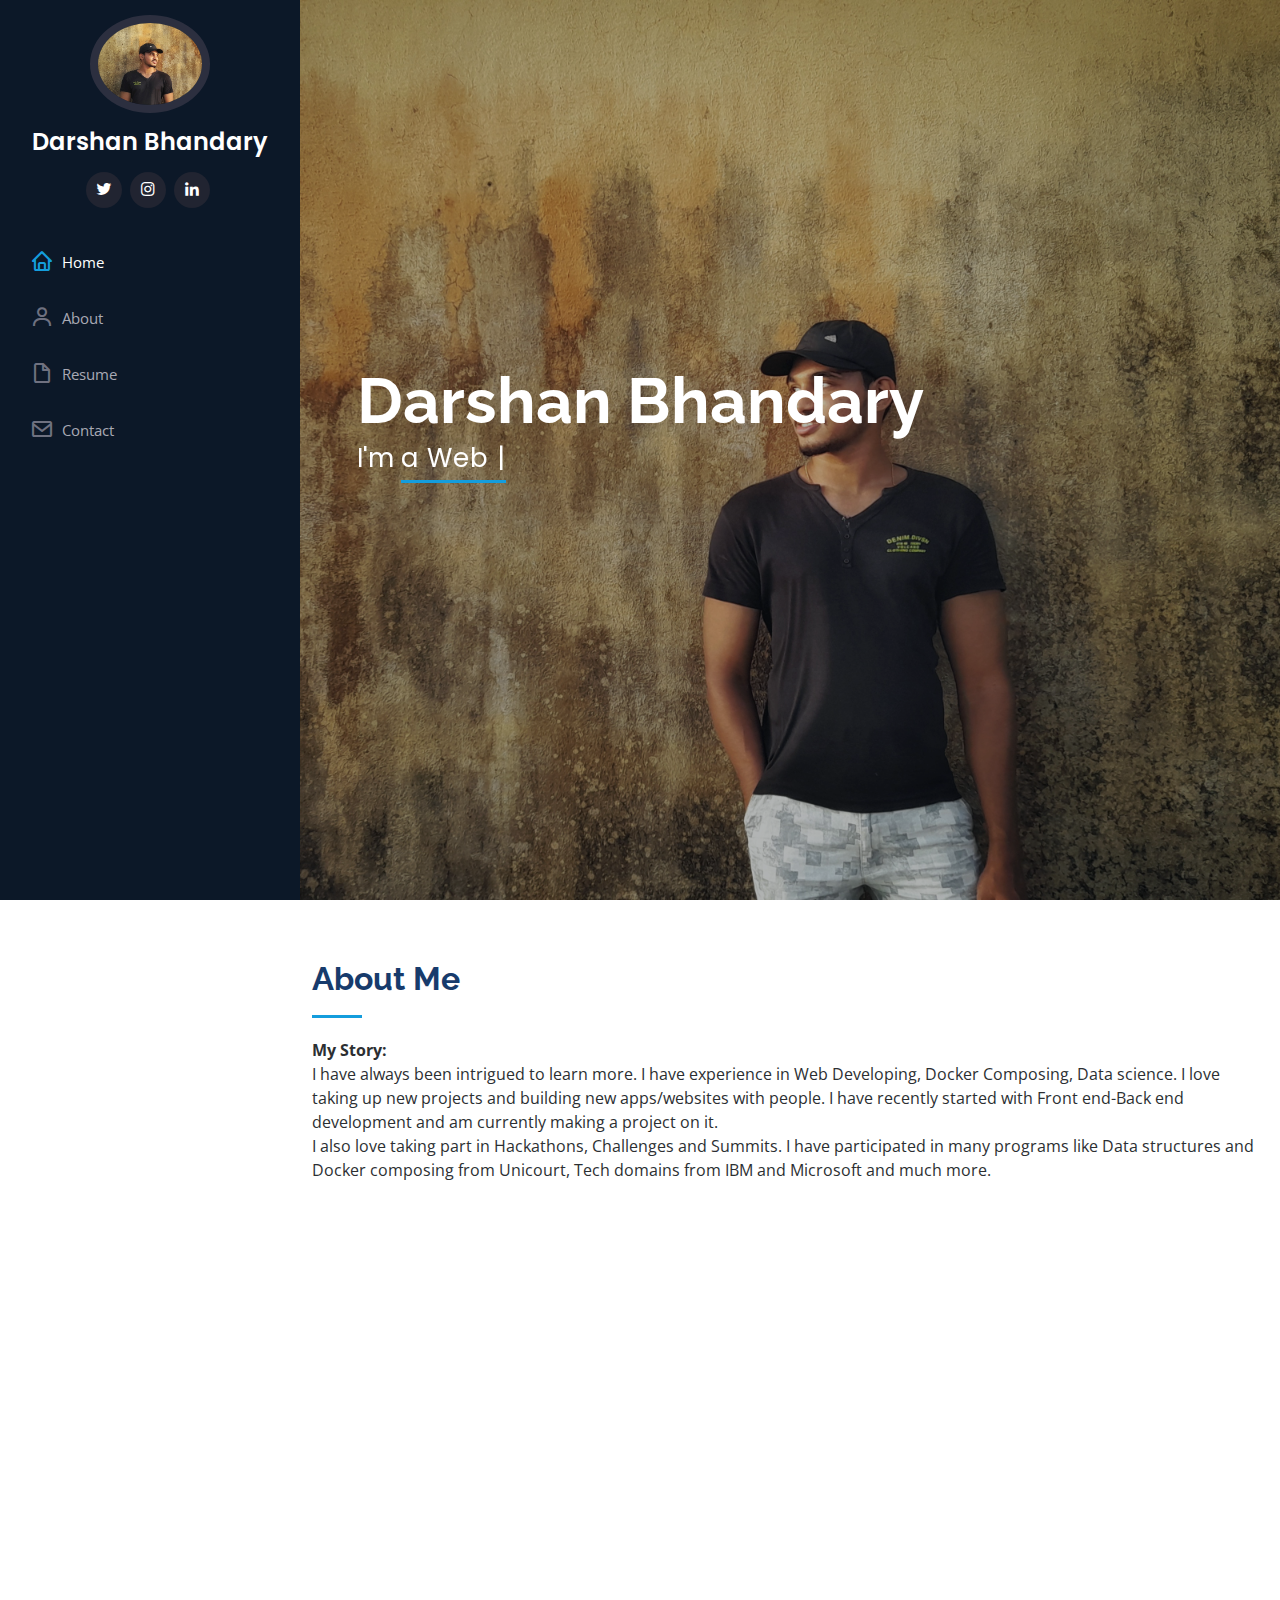
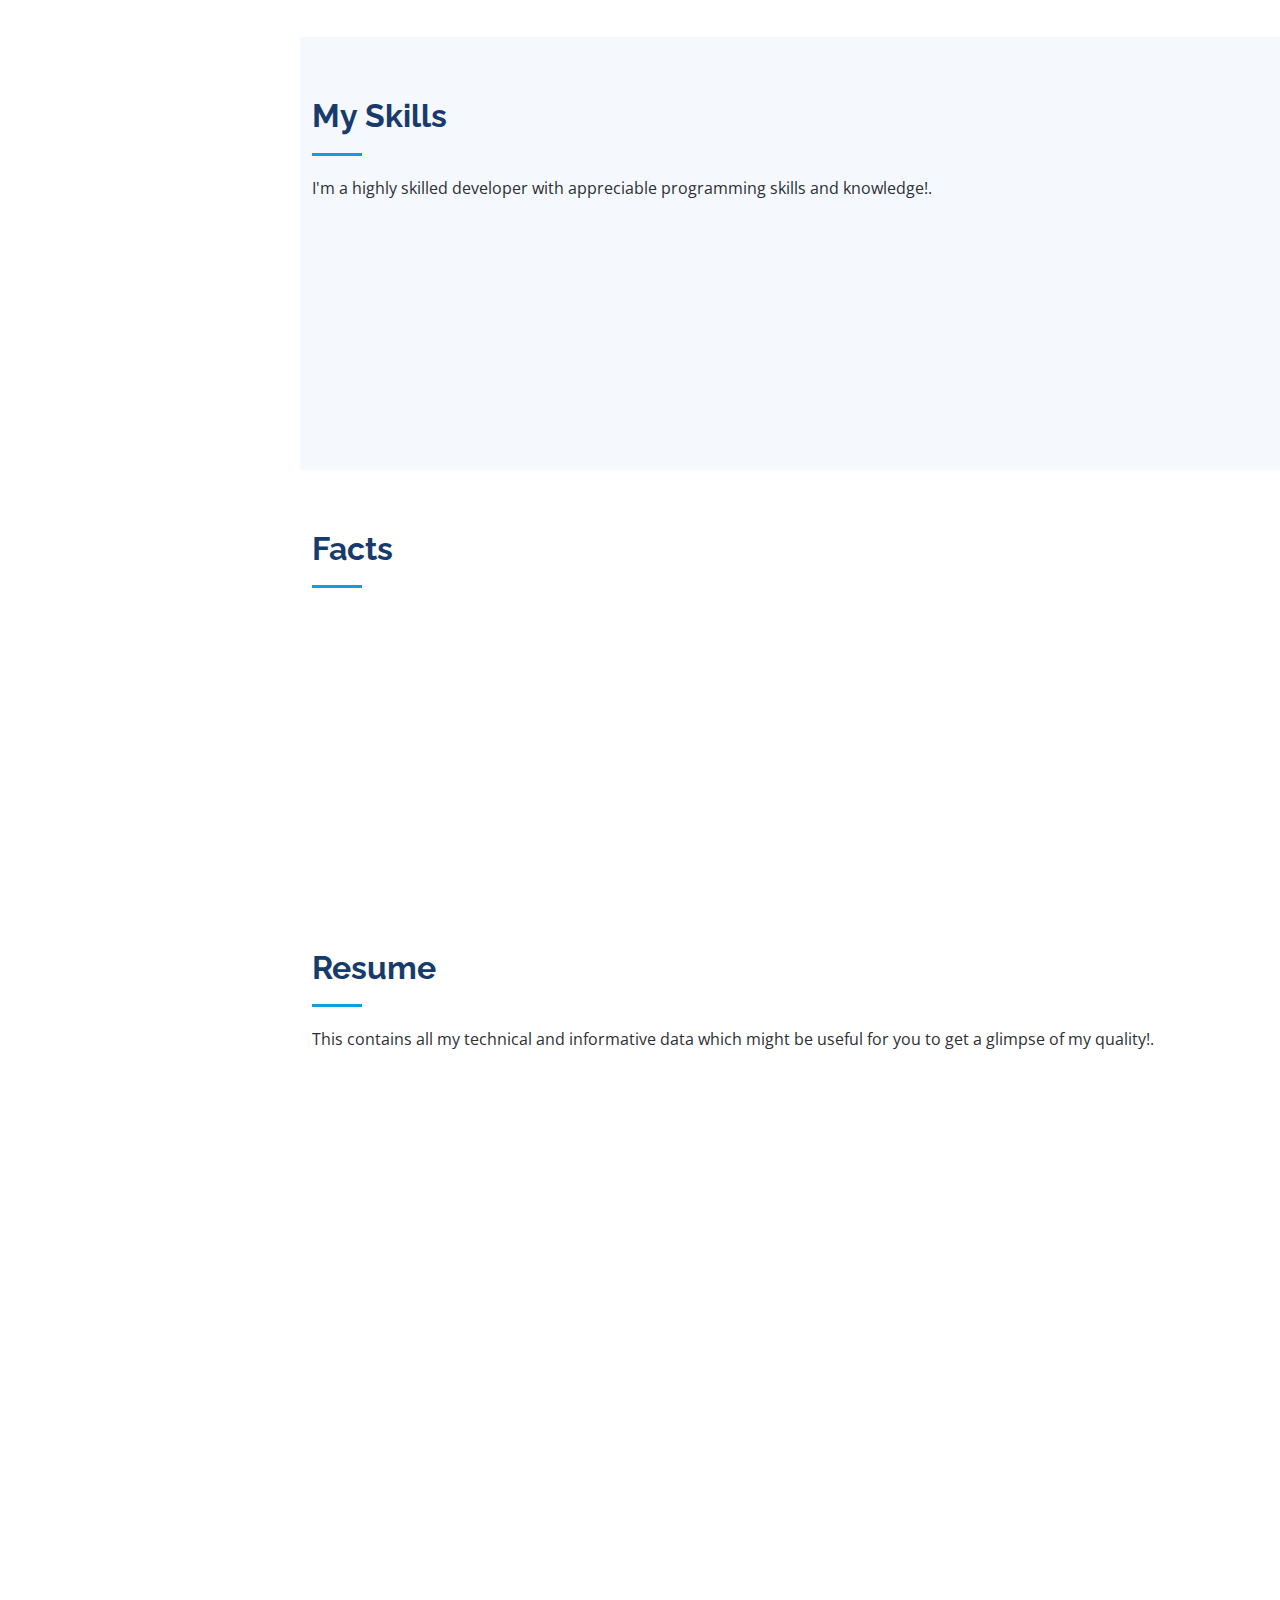
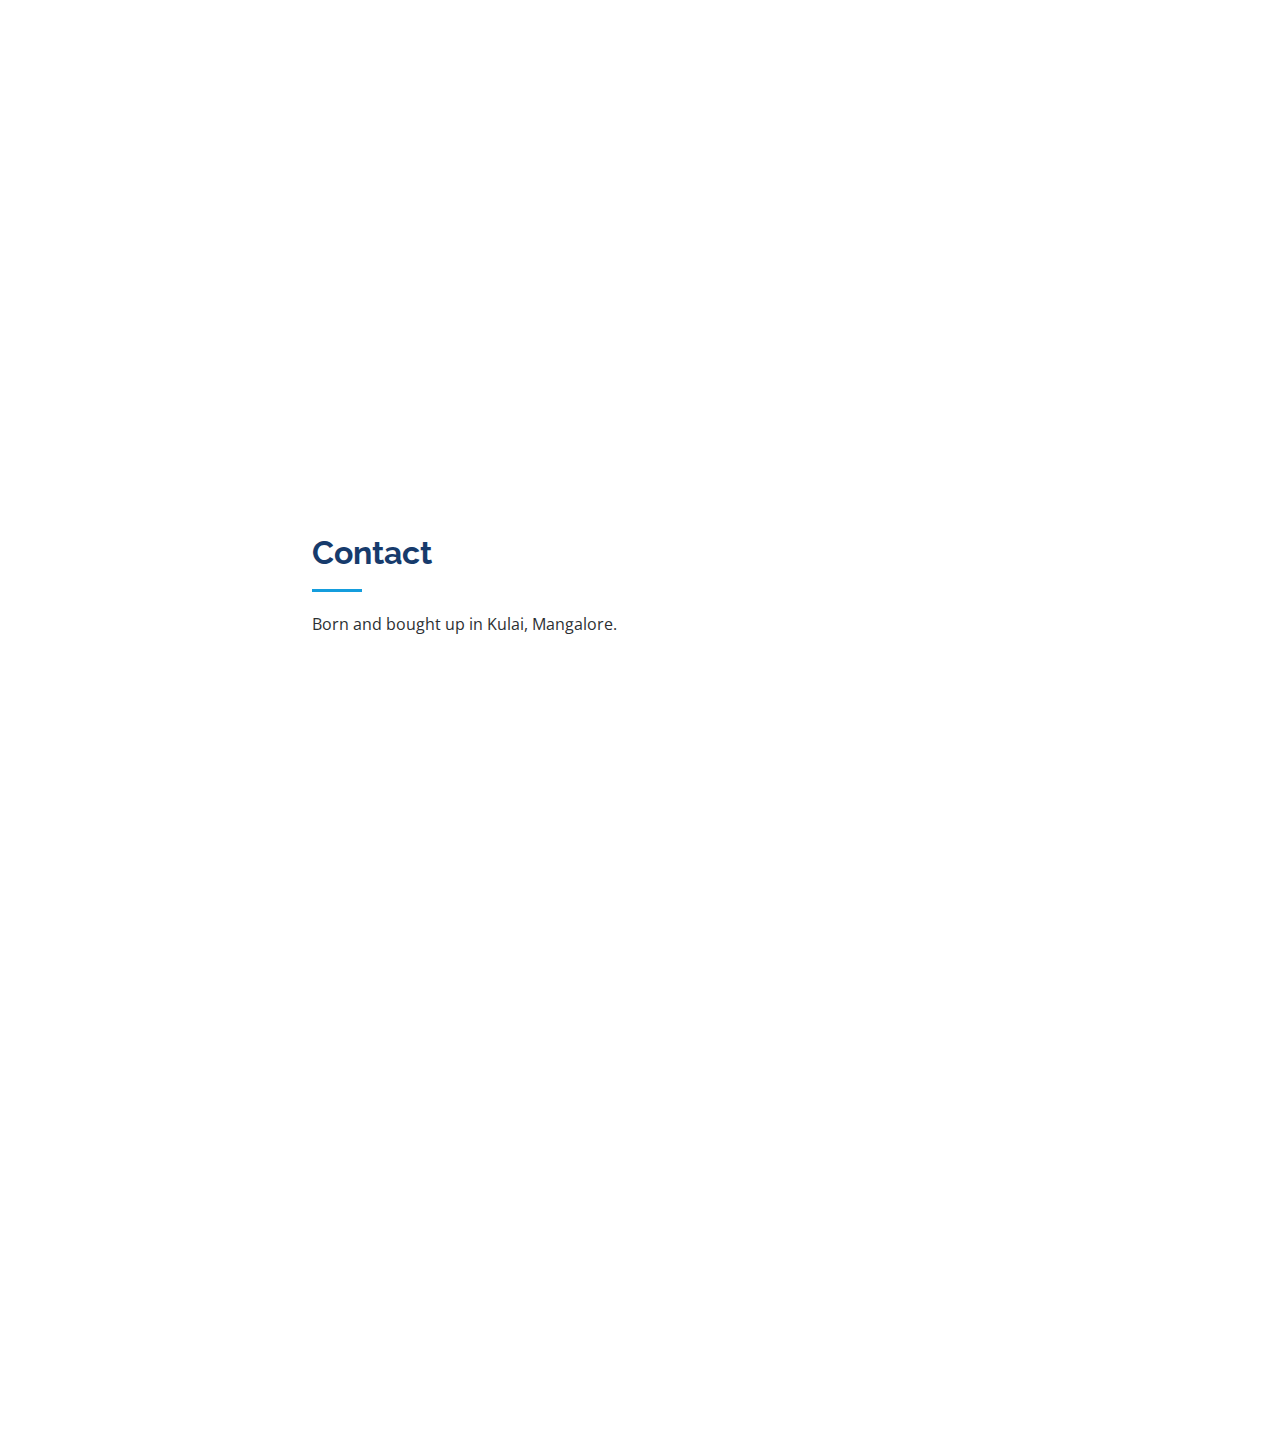
==== index.html @ c9834154 "updated" ====
<!DOCTYPE html>
<html lang="en">

<head>
  <meta charset="utf-8">
  <meta content="width=device-width, initial-scale=1.0" name="viewport">

  <title>Darshan Bhandary </title>
  <meta content="" name="description">
  <meta content="" name="keywords">

  <!-- Favicons -->
  <link href="assets/img/favicon.ico" rel="icon">
  <link href="assets/img/apple-touch-icon.png" rel="apple-touch-icon">

  <!-- Google Fonts -->
  <link href="https://fonts.googleapis.com/css?family=Open+Sans:300,300i,400,400i,600,600i,700,700i|Raleway:300,300i,400,400i,500,500i,600,600i,700,700i|Poppins:300,300i,400,400i,500,500i,600,600i,700,700i" rel="stylesheet">

  <!-- Vendor CSS Files -->
  <link href="assets/vendor/aos/aos.css" rel="stylesheet">
  <link href="assets/vendor/bootstrap/css/bootstrap.min.css" rel="stylesheet">
  <link href="assets/vendor/bootstrap-icons/bootstrap-icons.css" rel="stylesheet">
  <link href="assets/vendor/boxicons/css/boxicons.min.css" rel="stylesheet">
  <link href="assets/vendor/glightbox/css/glightbox.min.css" rel="stylesheet">
  <link href="assets/vendor/swiper/swiper-bundle.min.css" rel="stylesheet">

  <!-- Template Main CSS File -->
  <link href="assets/css/style.css" rel="stylesheet">

</head>

<body>

  <!-- ======= Mobile nav toggle button ======= -->
  <i class="bi bi-list mobile-nav-toggle d-xl-none"></i>

  <!-- ======= Header ======= -->
  <header id="header">
    <div class="d-flex flex-column">

      <div class="profile">
        <img src="assets/img/profile_for_web_crp.jpg" alt="" class="img-fluid rounded-circle">
        <h1 class="text-light"><a href="index.html">Darshan Bhandary</a></h1>
        <div class="social-links mt-3 text-center">
          <a href="https://twitter.com/Darshan_Bhandry" class="twitter"><i class="bx bxl-twitter"></i></a>
          <!--<a href="#" class="facebook"><i class="bx bxl-facebook"></i></a>-->
          <a href="https://www.instagram.com/mr_dare_striker/" class="instagram"><i class="bx bxl-instagram"></i></a>
          <a href="https://www.linkedin.com/in/darshan-bhandary-b8691a249/" class="linkedin"><i class="bx bxl-linkedin"></i></a>
        </div>
      </div>

      <nav id="navbar" class="nav-menu navbar">
        <ul>
          <li><a href="#hero" class="nav-link scrollto active"><i class="bx bx-home"></i> <span>Home</span></a></li>
          <li><a href="#about" class="nav-link scrollto"><i class="bx bx-user"></i> <span>About</span></a></li>
          <li><a href="#resume" class="nav-link scrollto"><i class="bx bx-file-blank"></i> <span>Resume</span></a></li>
          <li><a href="#contact" class="nav-link scrollto"><i class="bx bx-envelope"></i> <span>Contact</span></a></li>
        </ul>
      </nav><!-- .nav-menu -->
    </div>
  </header><!-- End Header -->

  <!-- ======= Hero Section ======= -->
  <section id="hero" class="d-flex flex-column justify-content-center align-items-center">
    <div class="hero-container" data-aos="fade-in">
      <h1>Darshan Bhandary</h1>
      <p>I'm <span class="typed" data-typed-items=" a Web Developer, a Programmer, a Free Lancer, a Aesthetic Enthusiast"></span></p>
    </div>
  </section><!-- End Hero -->

  <main id="main">

    <!-- ======= About Section ======= -->
    <section id="about" class="about">
      <div class="container">

        <div class="section-title">
          <h2>About Me</h2>
          <p><b>My Story:</b></p>
          <p>I have always been intrigued to learn more. I have experience in Web Developing, Docker Composing, Data science. I love taking up new projects and building new apps/websites with people. I have recently started with Front end-Back end development and am currently making a project on it.</p>
          <p>I also love taking part in Hackathons, Challenges and Summits. I have participated in many programs like Data structures and Docker composing from Unicourt, Tech domains from IBM and Microsoft and much more.</p>
        </div>

        <div class="row">
          <div class="col-lg-4" data-aos="fade-right">
            <img src="assets/img/profile name editted.jpg" class="img-fluid" alt="">
          </div>
          <div class="col-lg-8 pt-4 pt-lg-0 content" data-aos="fade-left">
            <h3>Intrest &amp; Passion.</h3>
            <p class="fst-italic">
              Am a undergraduate passionate in programming and avid to learn new things. I'm intrested in building and developing new webpages/sites!.  
            </p>
            <div class="row">
              <div class="col-lg-6">
                <ul>
                  <li><i class="bi bi-chevron-right"></i> <strong>Birthday:</strong> <span>23 June 2003</span></li>
                  <li><i class="bi bi-chevron-right"></i> <strong>Website:</strong> <span><a href="https://darshan45672.github.io/Darshan-Bhandary" >Darshan Bhandary</a></span></li>
                  <li><i class="bi bi-chevron-right"></i> <strong>Phone:</strong> <span>+91 90190 03490</span></li>
                  <li><i class="bi bi-chevron-right"></i> <strong>City:</strong> <span>Mangaluru, Karnataka, India</span></li>
                </ul>
              </div>
              <div class="col-lg-6">
                <ul>
                  <li><i class="bi bi-chevron-right"></i> <strong>Age:</strong> <span>19</span></li>
                  <li><i class="bi bi-chevron-right"></i> <strong>Degree:</strong> <span>B.E</span></li>
                  <li><i class="bi bi-chevron-right"></i> <strong>Email id:</strong> <span>drshnbhandary@gmail.com</span></li>
                  <li><i class="bi bi-chevron-right"></i> <strong>Freelance:</strong> <span>Available</span></li>
                </ul>
              </div>
            </div>
          </div>
        </div>

      </div>
    </section><!-- End About Section -->

    <!-- ======= Skills Section ======= -->
    <section id="skills" class="skills section-bg">
      <div class="container">

        <div class="section-title">
          <h2>My Skills</h2>
          <p>I'm a highly skilled developer with appreciable programming skills and knowledge!.</p>
        </div>

        <div class="row skills-content">

          <div class="col-lg-6" data-aos="fade-up">

            <div class="progress">
              <span class="skill">C <i class="val">70%</i></span>
              <div class="progress-bar-wrap">
                <div class="progress-bar" role="progressbar" aria-valuenow="70" aria-valuemin="0" aria-valuemax="100"></div>
              </div>
            </div>

            <div class="progress">
              <span class="skill">HTML <i class="val">80%</i></span>
              <div class="progress-bar-wrap">
                <div class="progress-bar" role="progressbar" aria-valuenow="80" aria-valuemin="0" aria-valuemax="100"></div>
              </div>
            </div>

            <div class="progress">
              <span class="skill">CSS <i class="val">70%</i></span>
              <div class="progress-bar-wrap">
                <div class="progress-bar" role="progressbar" aria-valuenow="70" aria-valuemin="0" aria-valuemax="100"></div>
              </div>
            </div>

          </div>

          <div class="col-lg-6" data-aos="fade-up" data-aos-delay="100">

            <div class="progress">
              <span class="skill">Python <i class="val">30%</i></span>
              <div class="progress-bar-wrap">
                <div class="progress-bar" role="progressbar" aria-valuenow="30" aria-valuemin="0" aria-valuemax="100"></div>
              </div>
            </div>

            <div class="progress">
              <span class="skill">Java <i class="val">40%</i></span>
              <div class="progress-bar-wrap">
                <div class="progress-bar" role="progressbar" aria-valuenow="40" aria-valuemin="0" aria-valuemax="100"></div>
              </div>
            </div>

            <div class="progress">
              <span class="skill">Quality of code <i class="val">75%</i></span>
              <div class="progress-bar-wrap">
                <div class="progress-bar" role="progressbar" aria-valuenow="75" aria-valuemin="0" aria-valuemax="100"></div>
              </div>
            </div>

          </div>

        </div>

      </div>
    </section><!-- End Skills Section -->

    <!-- ======= Facts Section ======= -->
    <section id="facts" class="facts">
      <div class="container">

        <div class="section-title">
          <h2>Facts</h2>
          <!--<p>Magnam dolores commodi suscipit. Necessitatibus eius consequatur ex aliquid fuga eum quidem. Sit sint consectetur velit. Quisquam quos quisquam cupiditate. Et nemo qui impedit suscipit alias ea. Quia fugiat sit in iste officiis commodi quidem hic quas.</p>-->
        </div>

        <div class="row no-gutters">

          <!--<div class="col-lg-3 col-md-6 d-md-flex align-items-md-stretch" data-aos="fade-up">
            <div class="count-box">
              <i class="bi bi-emoji-smile"></i>
              <span data-purecounter-start="0" data-purecounter-end="232" data-purecounter-duration="1" class="purecounter"></span>
              <p><strong>Happy Clients</strong> consequuntur quae</p>
            </div>
          </div>-->

          <div class="col-lg-3 col-md-6 d-md-flex align-items-md-stretch" data-aos="fade-up" data-aos-delay="100">
            <div class="count-box">
              <i class="bi bi-journal-richtext"></i>
              <span data-purecounter-start="0" data-purecounter-end="6" data-purecounter-duration="1" class="purecounter"></span>
              <p><strong>Projects</strong> Checkout my projects in my <a href="https://github.com/darshan45672?tab=repositories">GitHub</a></p>
            </div>
          </div>

          <!--<div class="col-lg-3 col-md-6 d-md-flex align-items-md-stretch" data-aos="fade-up" data-aos-delay="200">
            <div class="count-box">
              <i class="bi bi-headset"></i>
              <span data-purecounter-start="0" data-purecounter-end="1453" data-purecounter-duration="1" class="purecounter"></span>
              <p><strong>Hours Of Support</strong> aut commodi quaerat</p>
            </div>
          </div>-->

          <div class="col-lg-3 col-md-6 d-md-flex align-items-md-stretch" data-aos="fade-up" data-aos-delay="300">
            <div class="count-box">
              <i class="bi bi-people"></i>
              <span data-purecounter-start="0" data-purecounter-end="3" data-purecounter-duration="1" class="purecounter"></span>
              <p><strong>Services</strong> </p>
            </div>
          </div>

        </div>

      </div>
    </section><!-- End Facts Section -->

    <!-- ======= Resume Section ======= -->
    <section id="resume" class="resume">
      <div class="container">

        <div class="section-title">
          <h2>Resume</h2>
          <p>This contains all my technical and informative data which might be useful for you to get a glimpse of my quality!.</p>
        </div>

        <div class="row">
          <div class="col-lg-6" data-aos="fade-up">
            <h3 class="resume-title">Summary</h3>
            <div class="resume-item pb-0">
              <h4>Darshan Bhandary</h4>
              <p><em>I'm a undergraduate passionate who is Innovative and deadline-driven Developer and a Programmer with a year of experience designing and developing user-centered digital and application marketing material from initial concept to final, polished deliverable.</em></p>
              <ul>
                <li>Aj Institute of Engineering and Technology</li>
                <li>Kottara Chowki, Mangalore, Karnataka, India</li>
                <li>ajenggcollege@gmail.com</li>
              </ul>
            </div>

            <h3 class="resume-title">Education</h3>
            <div class="resume-item">
              <h4>Bachelor of Computer Science &amp; Engineering</h4>
              <h5>2021 - present</h5>
              <p><em>Aj Institute of Engineering and Technology, Mangalore, India</em></p>
              <p>Persuing my B.E degree in CSE from AJIET, Mangalore</p>
            </div>
            <div class="resume-item">
              <h4>Schooling and Pre-University Degree</h4>
              <h5>2008- 2019(March) &amp; 2019(May) - 2021</h5>
              <p><em>Holy Family School, Surathkal and Govinda dasa Pre-University college, Surathkal, Mangalore</em></p>
              <p>Completed my schooling with Distinction</p>
            </div>
          </div>
          <div class="col-lg-6" data-aos="fade-up" data-aos-delay="100">
            <h3 class="resume-title">Professional Experience</h3>
            <div class="resume-item">
              <h4>Core member of Google Developer Student Club (GDSC)</h4>
              <h5>2022 - Present</h5>
              <p><em>A.J Institute of Engineering and Technology, Mangalore-575019, India.</em></p>
              <ul>
                <li>Lead various projects and events.</li>
                <li>Participated in various technical events and Hackathons. </li>
              </ul>
            </div>
            <div class="resume-item">
              <h4>Core member of IoT Club</h4>
              <h5>2022 - Present</h5>
              <p><em>A.J Institute of Engineering and Technology, Mangalore-575019, India.</em></p>
              <ul>
                <li>Lead various technical workshops and events.</li>
                <li>Participated in various technical events and Hackathons. </li>
              </ul>
            </div>
            <div class="resume-item">
              <h4>Junior Front-End Web Developer</h4>
              <h5>2022 - Present</h5>
              <p><em>Hosabettu, Mangalore-575019, Karnataka, India</em></p>
              <ul>
                <li>Developed my personel website.</li>
                <li>Developed webpage for  Student technical community of A.J Institute of Engineering and Technology. </li>
                <li>Lead for designing and developing Event page section for DevNation</li>
                <li>Oversee the efficient use of production project budgets with reasonable pricing.</li>
              </ul>
            </div>
            
        </div>

      </div>
    </section><!-- End Resume Section -->

    <!-- ======= Contact Section ======= -->
    <section id="contact" class="contact">
      <div class="container">

        <div class="section-title">
          <h2>Contact</h2>
          <p>Born and bought up in Kulai, Mangalore.</p>
        </div>

        <div class="row" data-aos="fade-in">

          <div class="col-lg-5 d-flex align-items-stretch">
            <div class="info">
              <div class="address">
                <i class="bi bi-geo-alt"></i>
                <h4>Location:</h4>
                <p>"Sudev", 2nd Lane, Mithottu colony, Hosabettu (Kulai post), Mangalore-575019,Karnatka, India</p>
              </div>

              <div class="email">
                <i class="bi bi-envelope"></i>
                <h4>Email:</h4>
                <p>drshnbhandary@gmail.com</p>
              </div>

              <div class="phone">
                <i class="bi bi-phone"></i>
                <h4>Call:</h4>
                <p>+91 90190 03490</p>
              </div>
                    <iframe src="https://www.google.com/maps/embed?pb=!1m18!1m12!1m3!1d2179.058283119389!2d74.8048663041589!3d12.972310732482004!2m3!1f0!2f0!3f0!3m2!1i1024!2i768!4f13.1!3m3!1m2!1s0x3ba351bfb03b7e67%3A0x878518e0bf8dd40e!2s1-174-14%2C%202nd%20Cross%20St%2C%20Mittothu%20Colony%2C%20Mithutto%20Colony%2C%20Hosabettu%2C%20Mangaluru%2C%20Karnataka%20575014!5e0!3m2!1sen!2sin!4v1664101015551!5m2!1sen!2sin" frameborder="0" style="border:0; width: 100%; height: 290px;" allowfullscreen></iframe>
            </div>

          </div>

          <div class="col-lg-7 mt-5 mt-lg-0 d-flex align-items-stretch">
            <form action="https://formspree.io/f/xbjbbgrn" method="post" role="form" class="php-email-form">
              <div class="row">
                <div class="form-group col-md-6">
                  <label for="name">Your Name</label>
                  <input type="text" name="name" class="form-control" id="name" required>
                </div>
                <div class="form-group col-md-6">
                  <label for="name">Your Email</label>
                  <input type="email" class="form-control" name="email" id="email" required>
                </div>
              </div>
              <div class="form-group">
                <label for="name">Subject</label>
                <input type="text" class="form-control" name="subject" id="subject" required>
              </div>
              <div class="form-group">
                <label for="name">Message</label>
                <textarea class="form-control" name="message" rows="10" required></textarea>
              </div>
              <div class="my-3">
                <div class="loading">Loading</div>
                <div class="error-message"></div>
                <div class="sent-message">Your message has been sent. Thank you!</div>
              </div>
              <div class="text-center"><button type="submit">Send Message</button></div>
            </form>
          </div>

        </div>

      </div>
    </section><!-- End Contact Section -->

  </main><!-- End #main -->

  <a href="#" class="back-to-top d-flex align-items-center justify-content-center"><i class="bi bi-arrow-up-short"></i></a>

  <!-- Vendor JS Files -->
  <script src="assets/vendor/purecounter/purecounter_vanilla.js"></script>
  <script src="assets/vendor/aos/aos.js"></script>
  <script src="assets/vendor/bootstrap/js/bootstrap.bundle.min.js"></script>
  <script src="assets/vendor/glightbox/js/glightbox.min.js"></script>
  <script src="assets/vendor/isotope-layout/isotope.pkgd.min.js"></script>
  <script src="assets/vendor/swiper/swiper-bundle.min.js"></script>
  <script src="assets/vendor/typed.js/typed.min.js"></script>
  <script src="assets/vendor/waypoints/noframework.waypoints.js"></script>
  <script src="assets/vendor/php-email-form/validate.js"></script>

  <!-- Template Main JS File -->
  <script src="assets/js/main.js"></script>

</body>

</html>
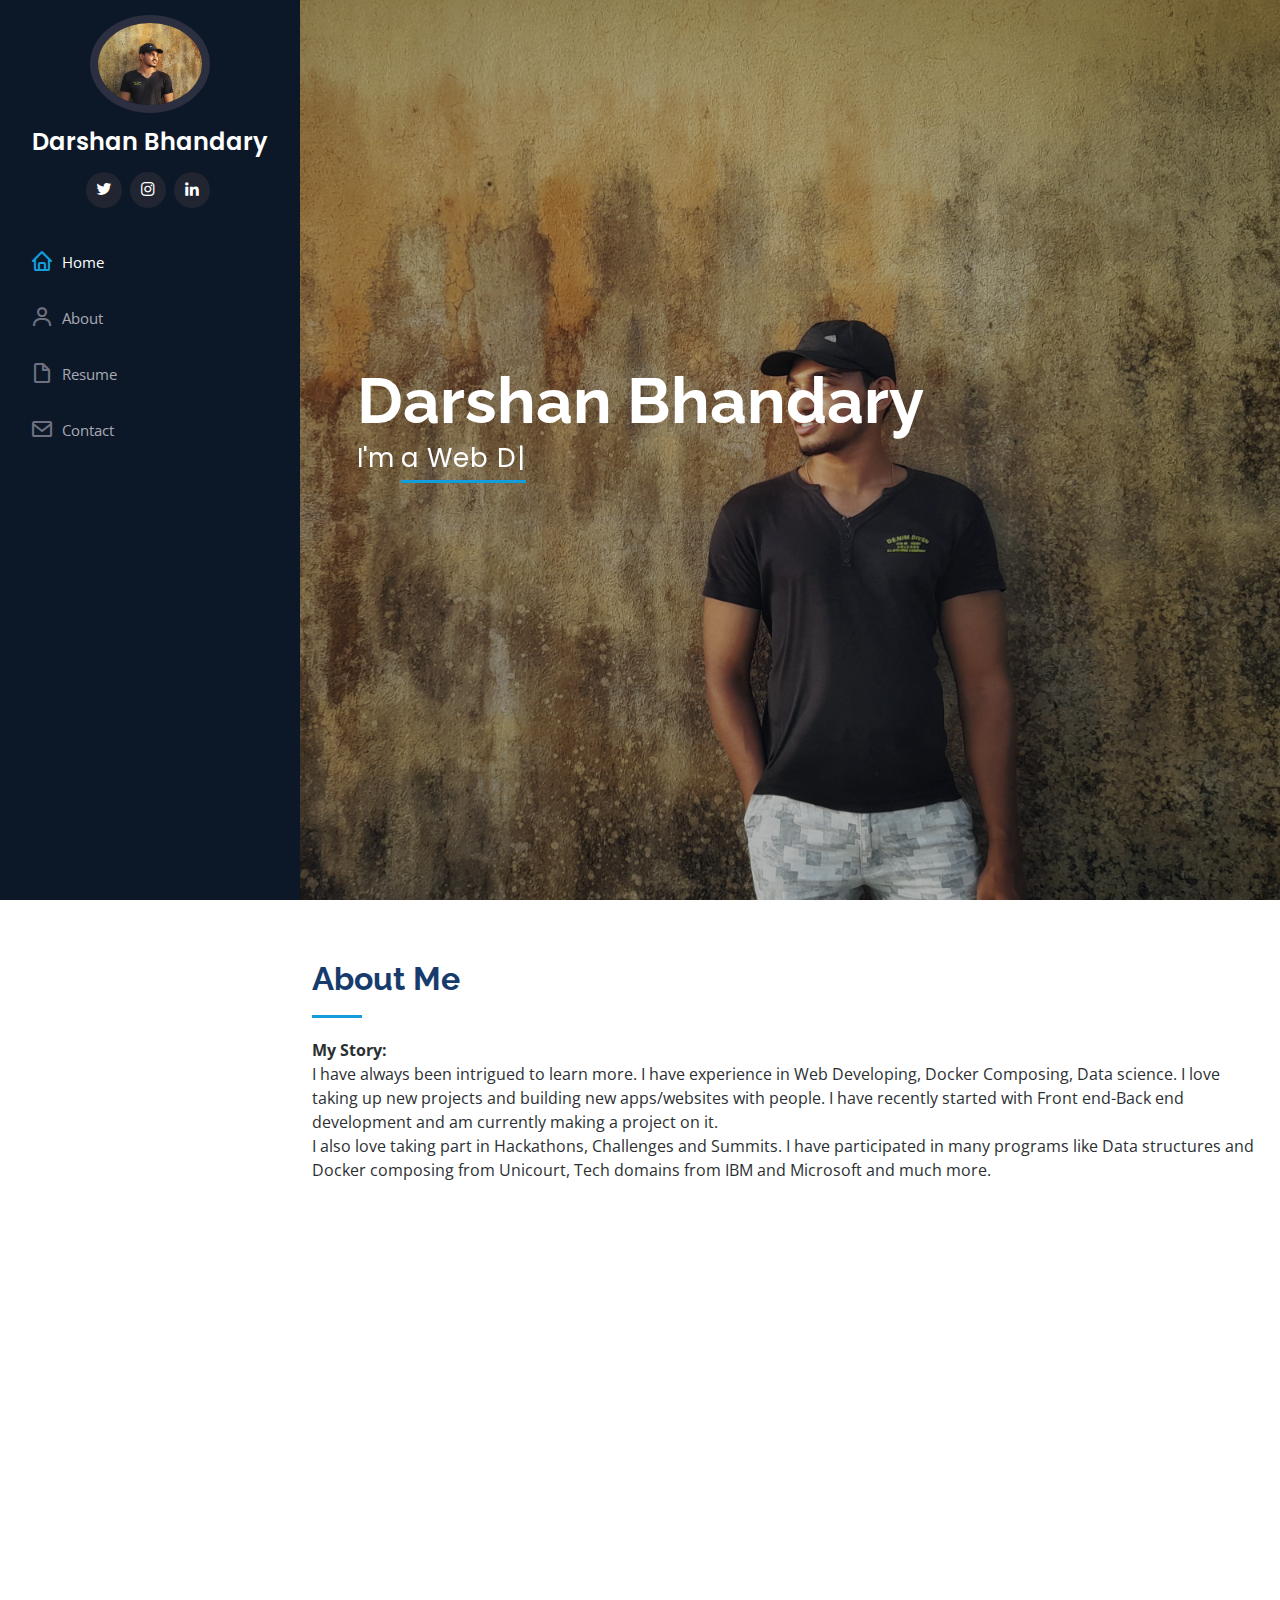
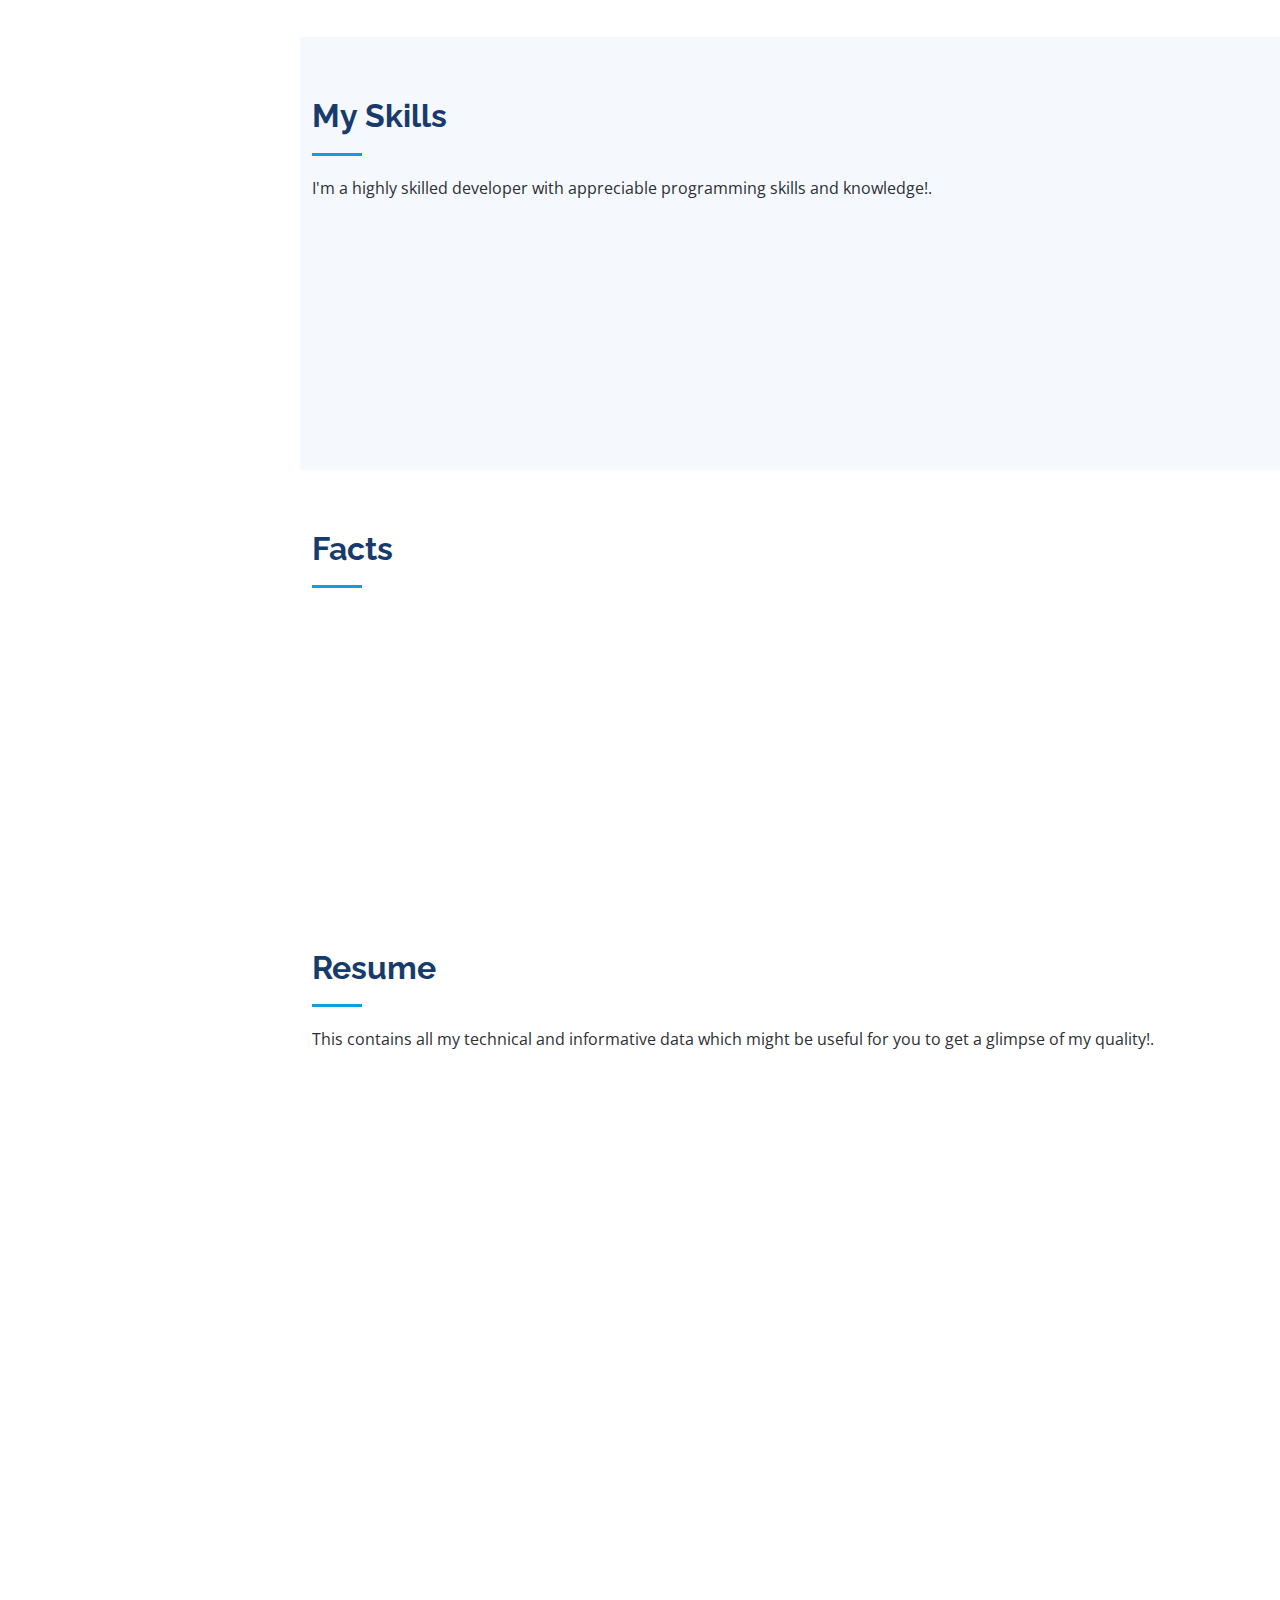
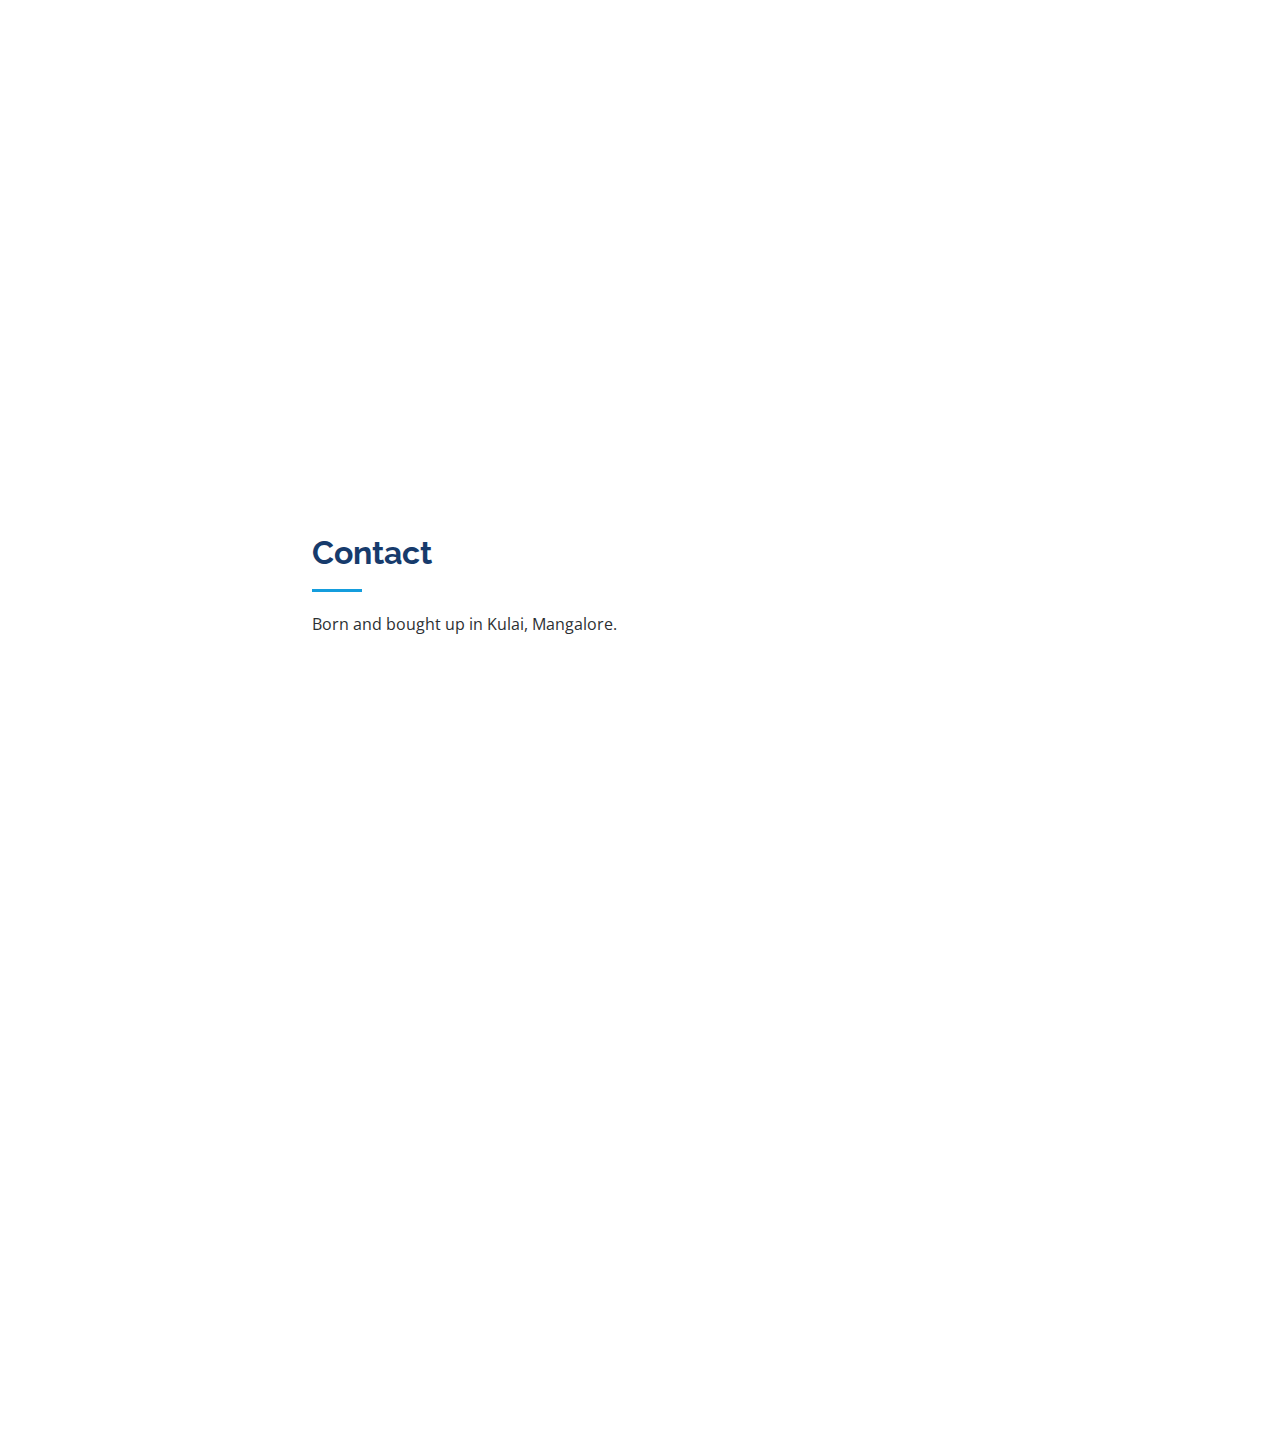
==== commit e5e598ea: "updated" ====
--- a/index.html
+++ b/index.html
@@ -290,7 +290,7 @@
               <p><em>Hosabettu, Mangalore-575019, Karnataka, India</em></p>
               <ul>
                 <li>Developed my personel website.</li>
-                <li>Developed webpage for  Student technical community of A.J Institute of Engineering and Technology. </li>
+                <li>Developed webpage for Student technical community of A.J Institute of Engineering and Technology. </li>
                 <li>Lead for designing and developing Event page section for DevNation</li>
                 <li>Oversee the efficient use of production project budgets with reasonable pricing.</li>
               </ul>
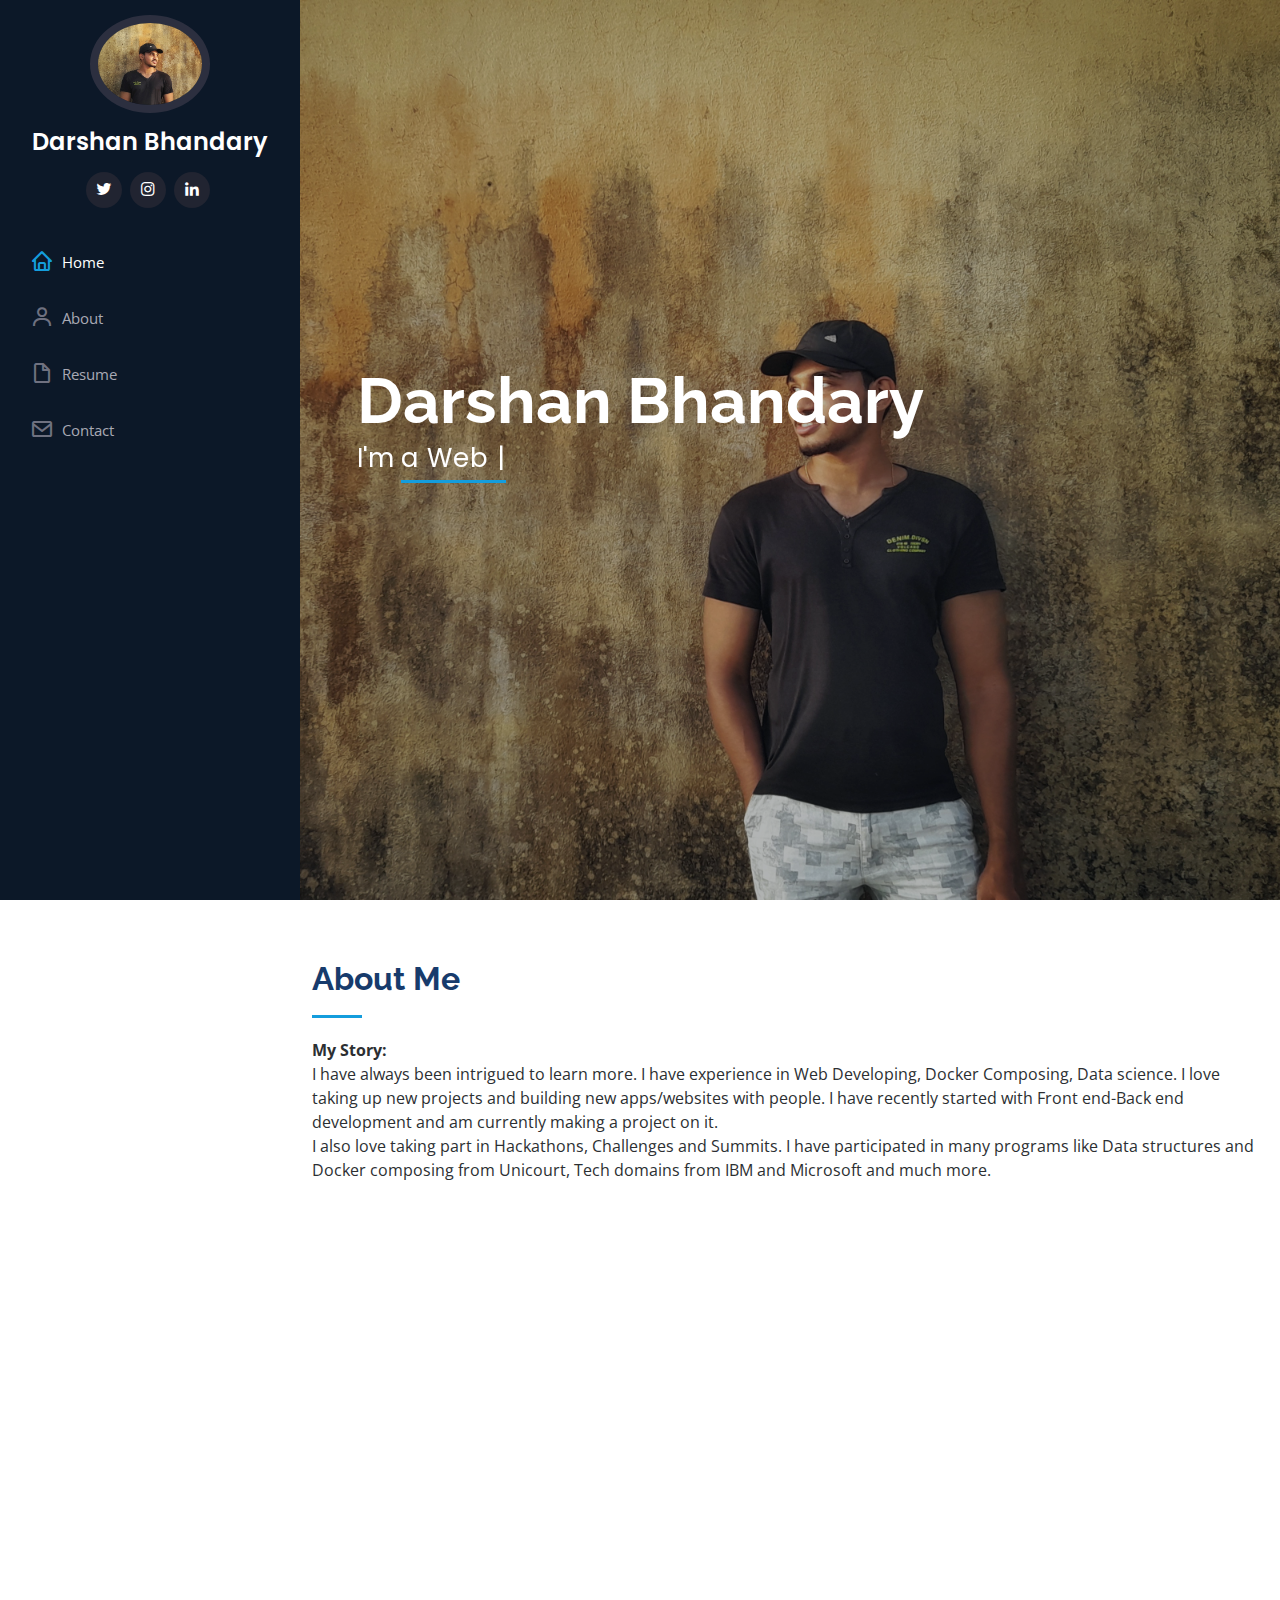
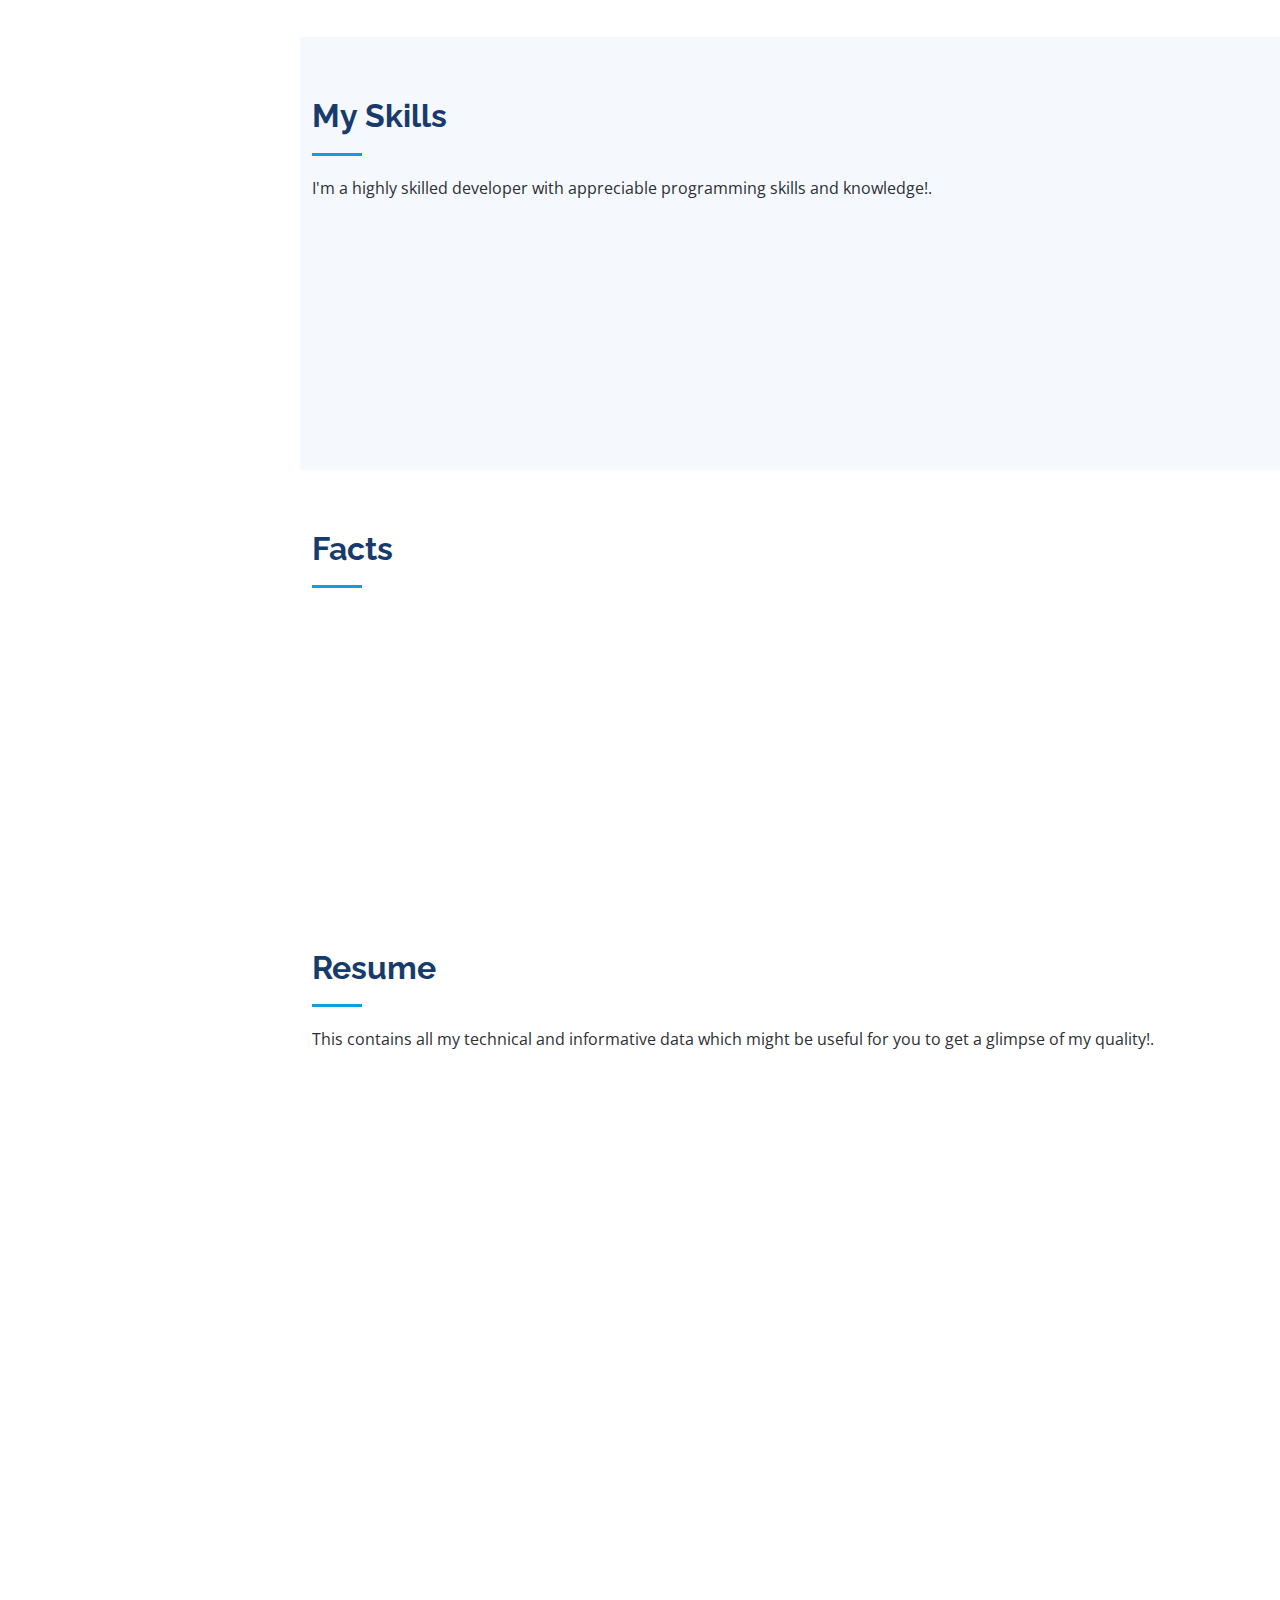
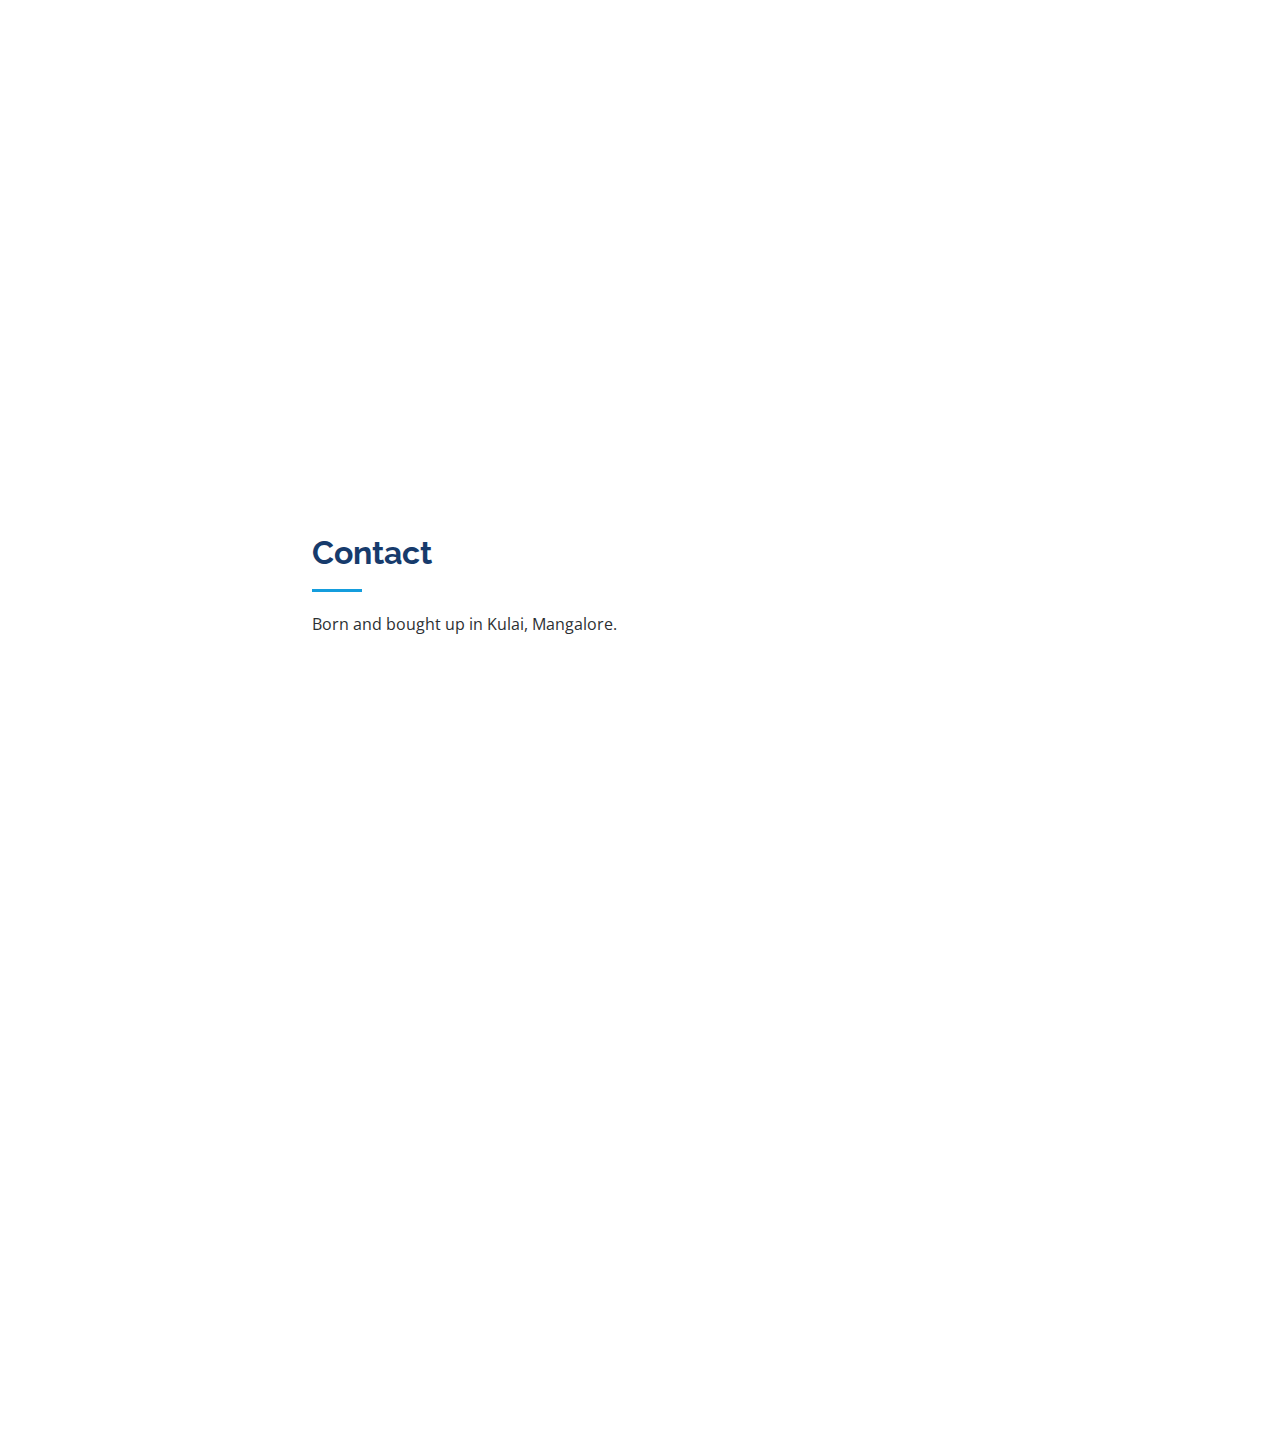
==== commit 54fdf73a: "updated" ====
(no text change in the page or its own stylesheets)
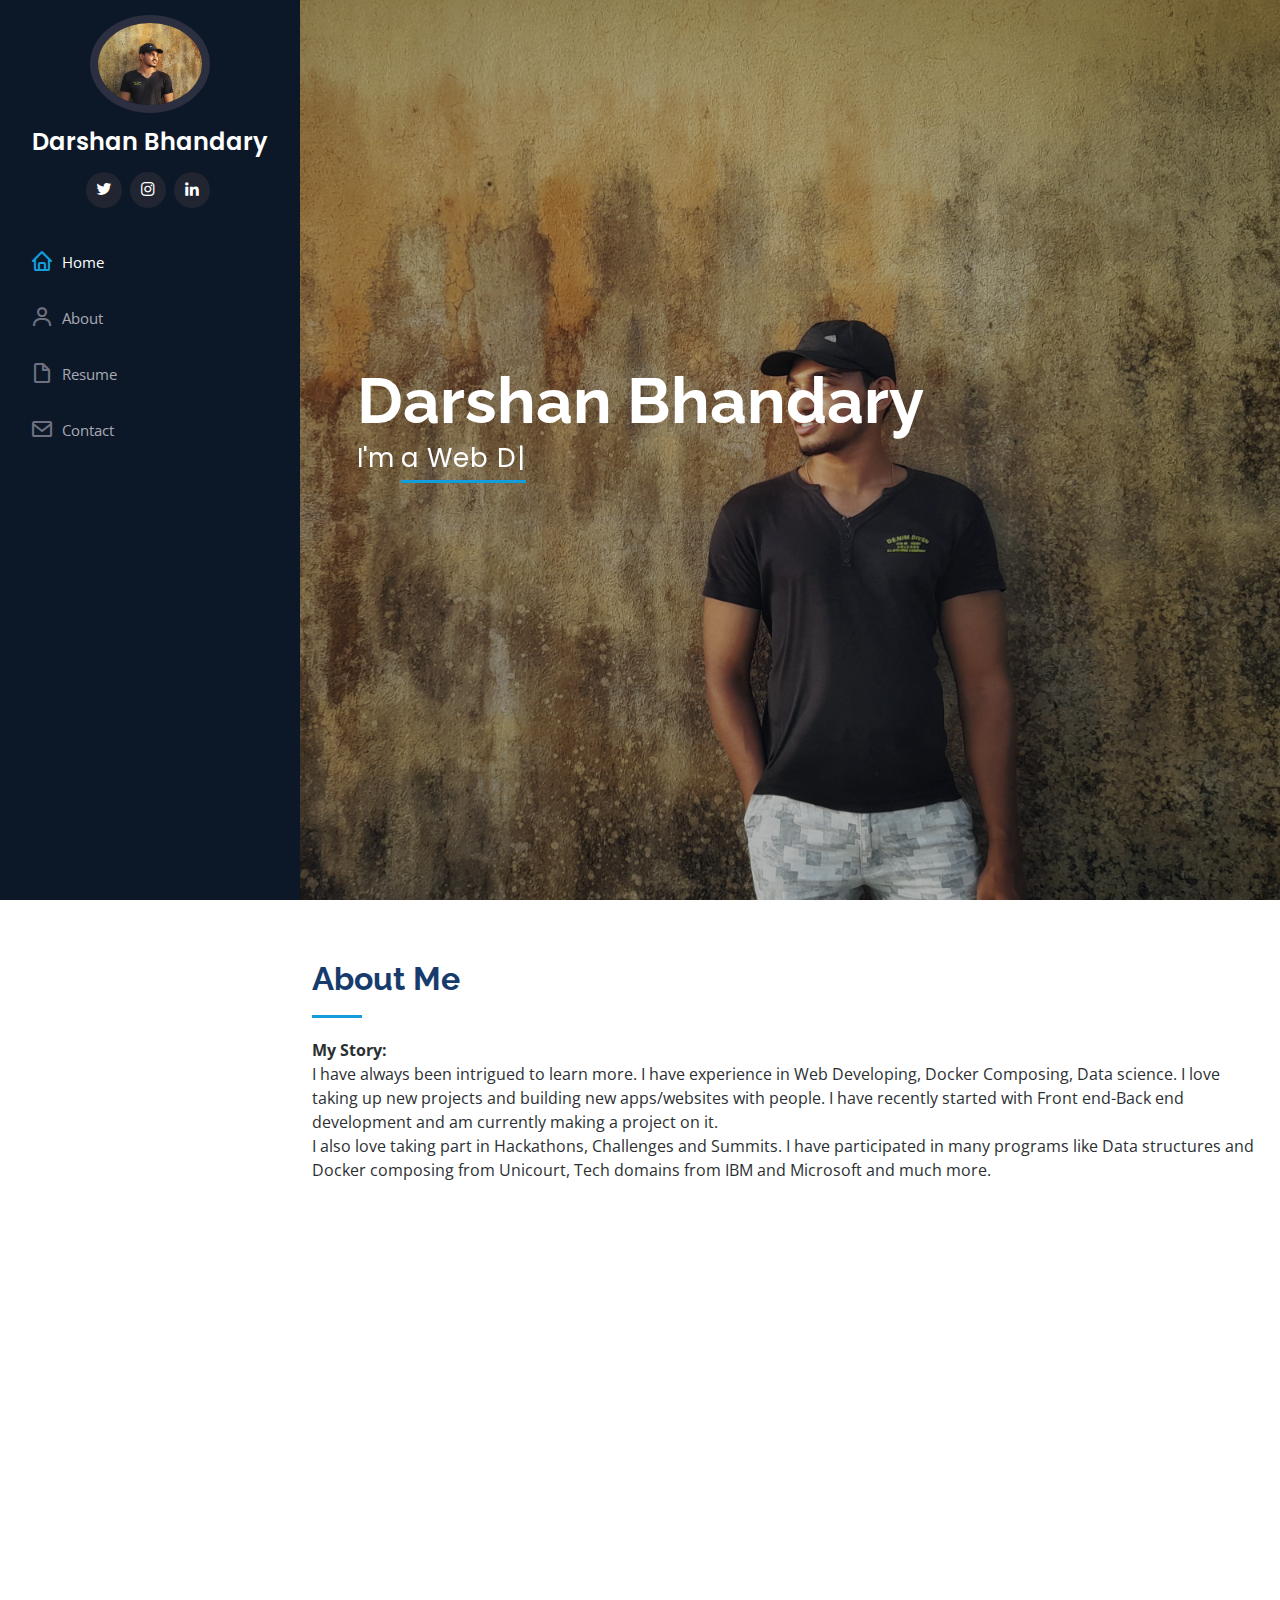
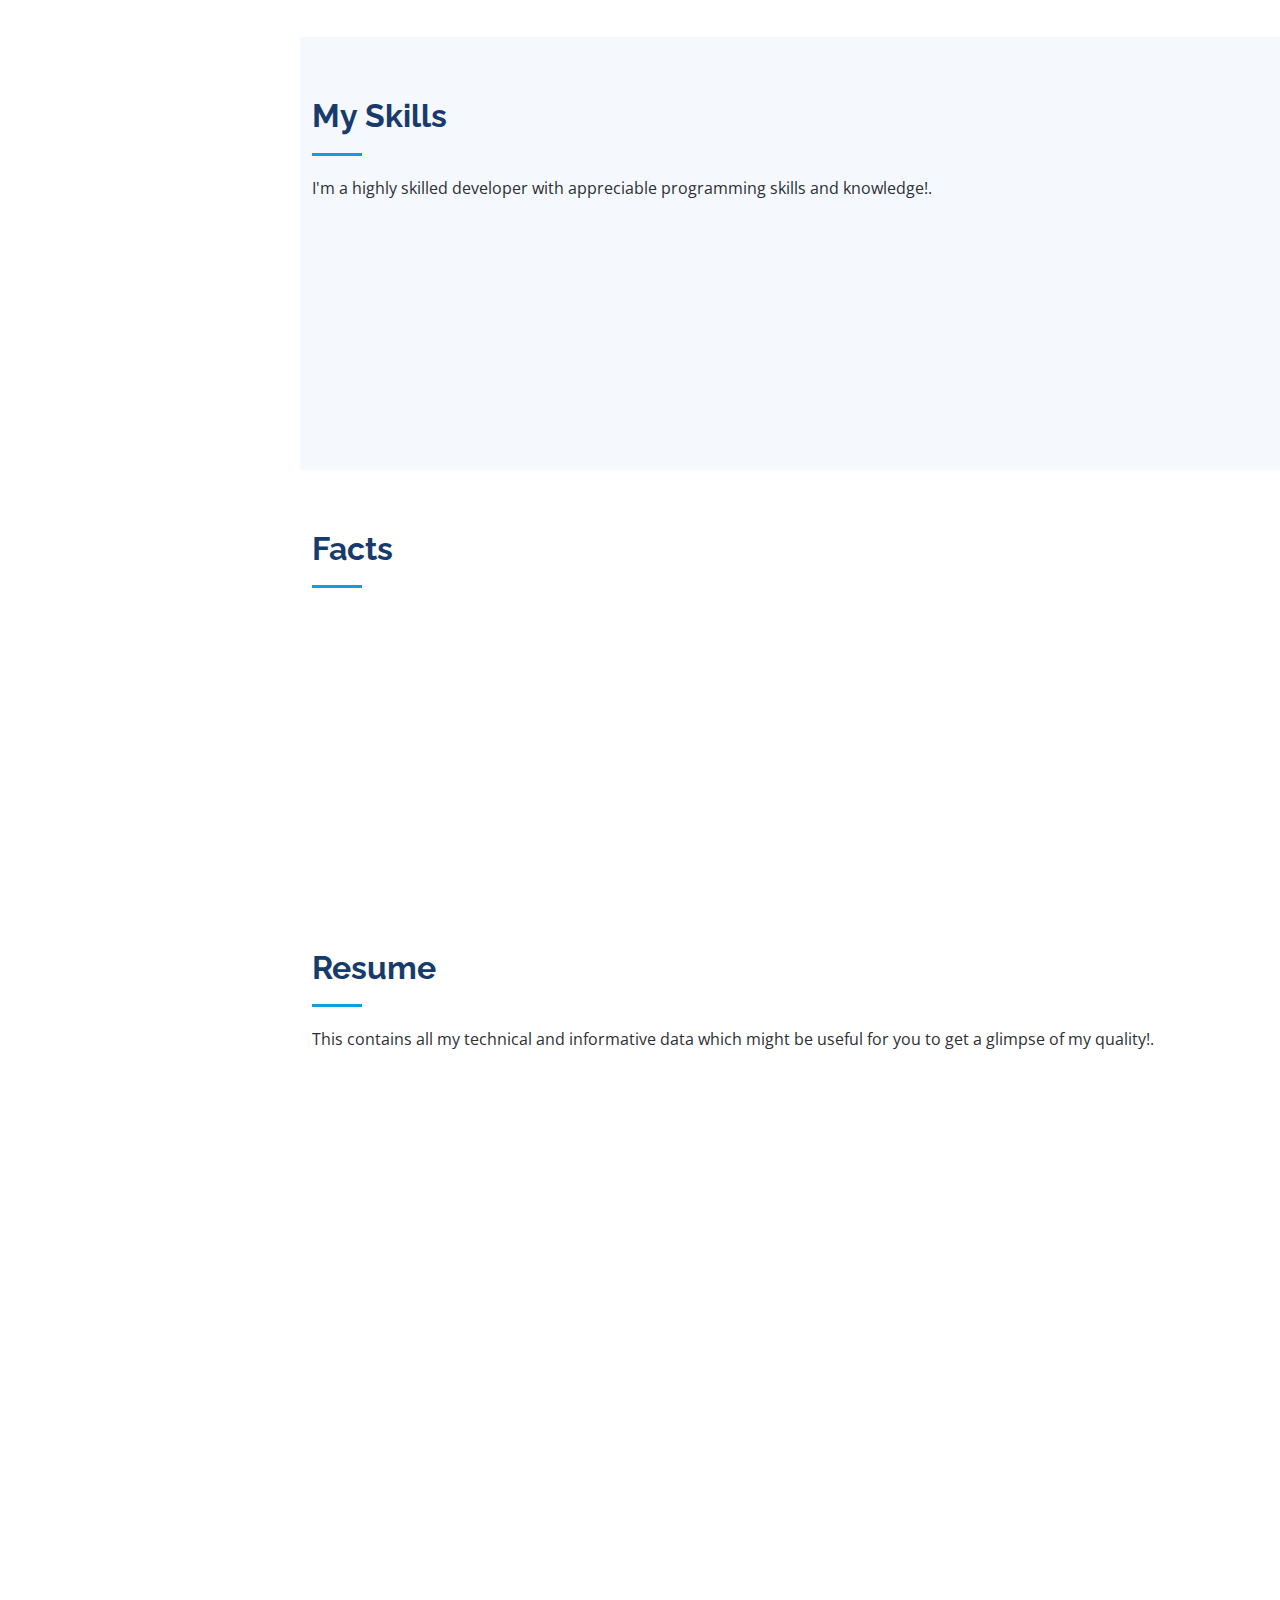
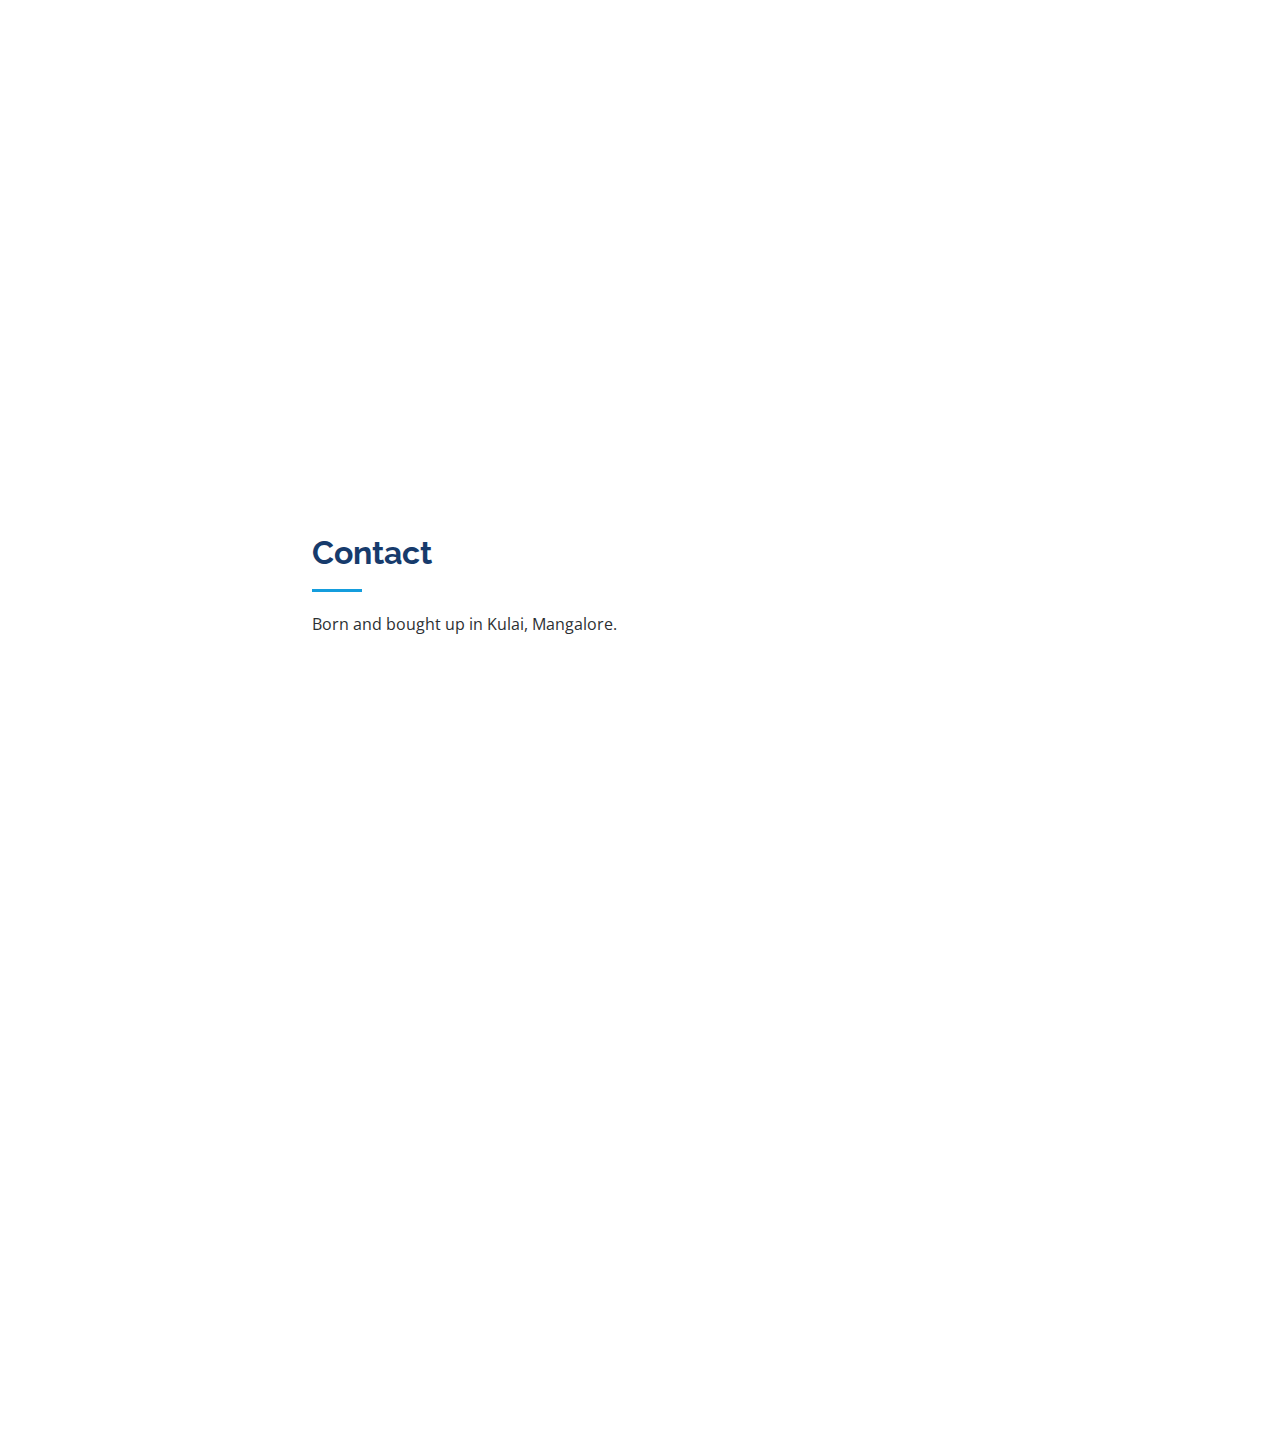
==== commit 837f3934: "updated" ====
--- a/index.html
+++ b/index.html
@@ -290,7 +290,7 @@
               <p><em>Hosabettu, Mangalore-575019, Karnataka, India</em></p>
               <ul>
                 <li>Developed my personel website.</li>
-                <li>Developed webpage for Student technical community of A.J Institute of Engineering and Technology. </li>
+                <li>Developed webpage for  Student technical community of A.J Institute of Engineering and Technology. </li>
                 <li>Lead for designing and developing Event page section for DevNation</li>
                 <li>Oversee the efficient use of production project budgets with reasonable pricing.</li>
               </ul>
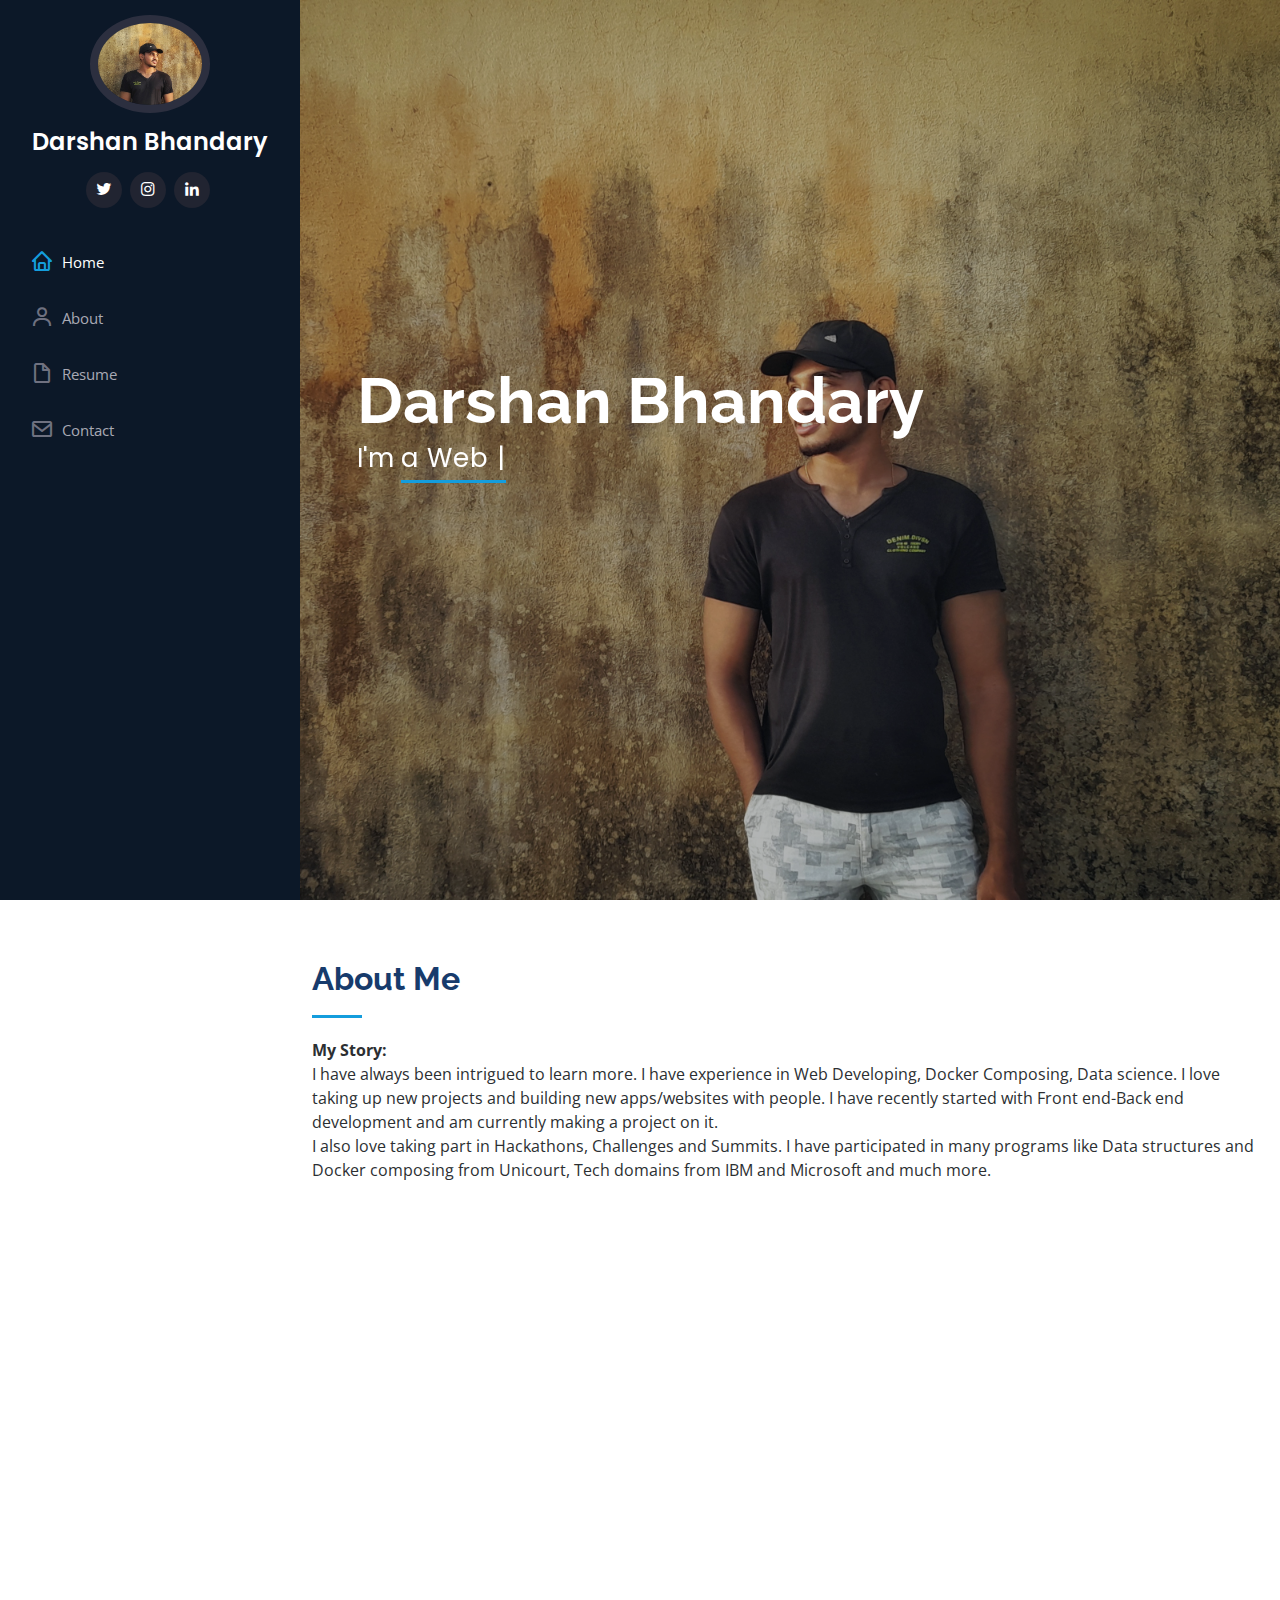
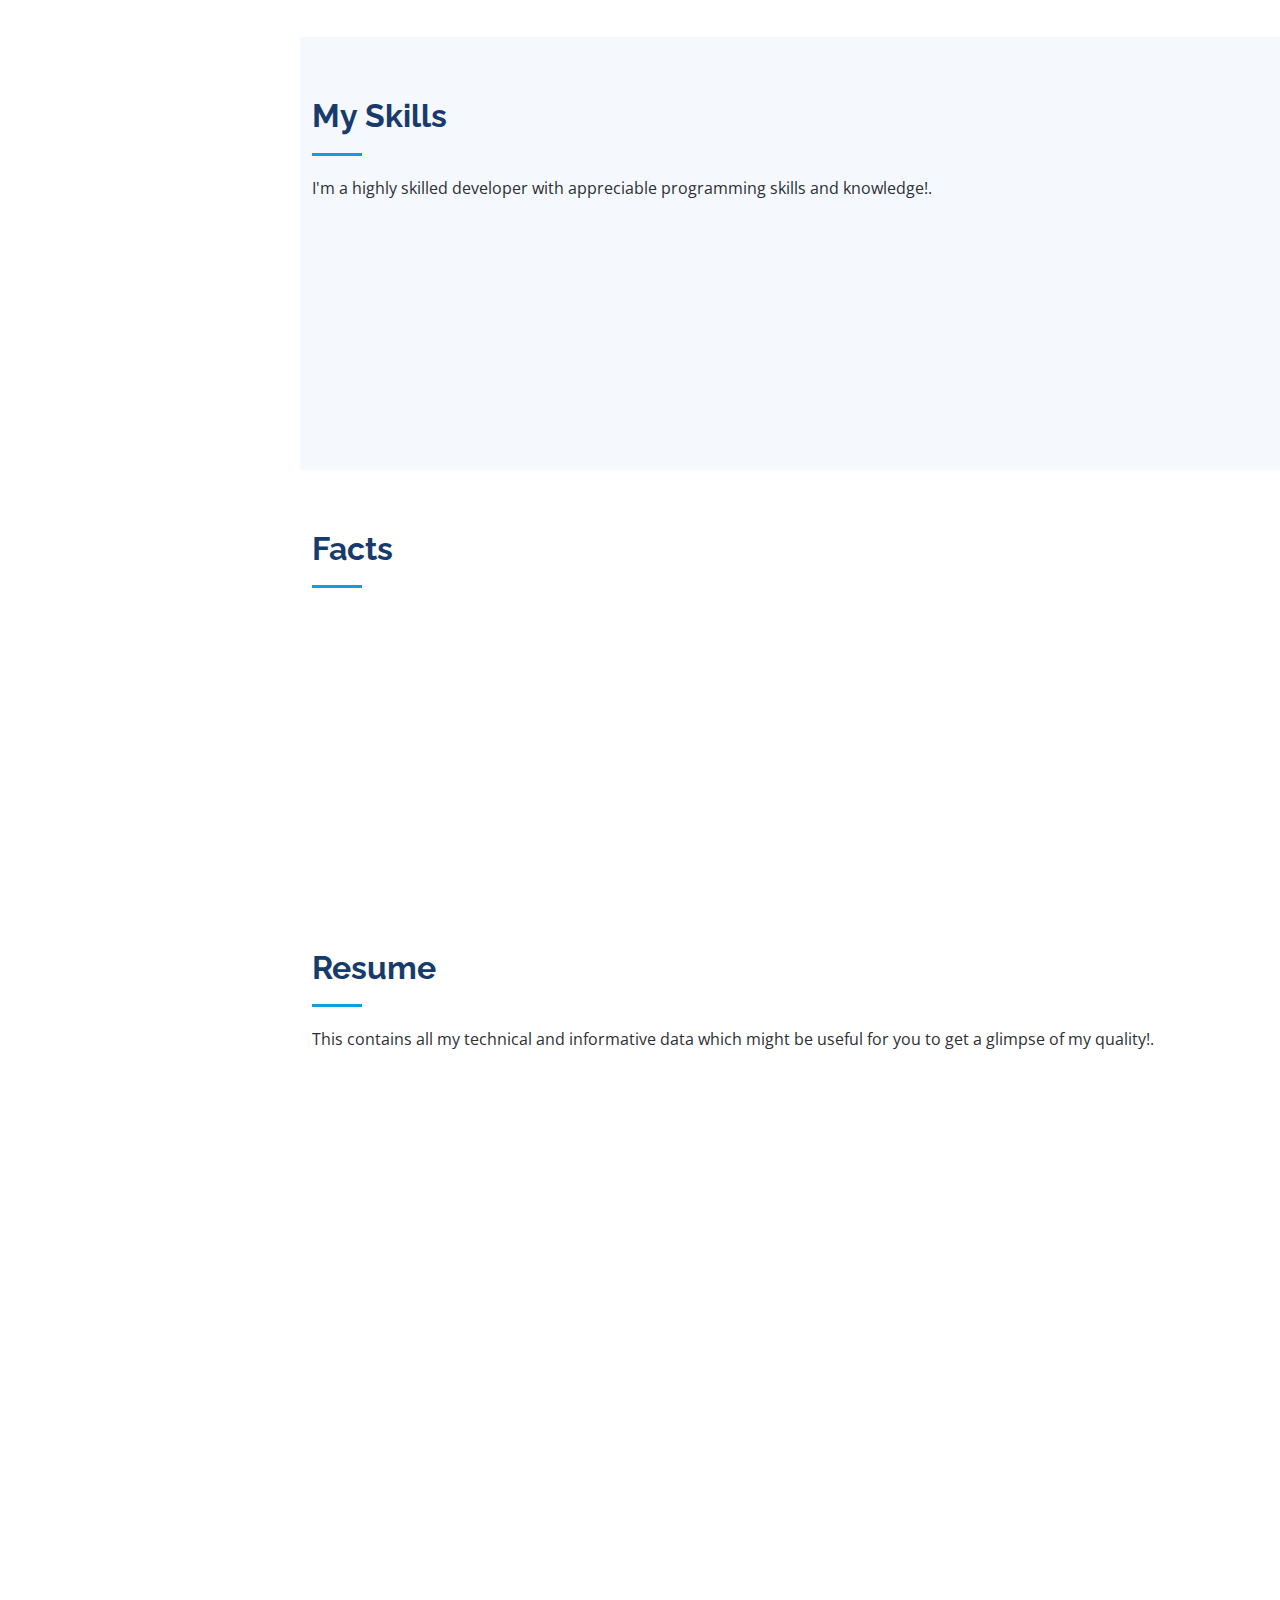
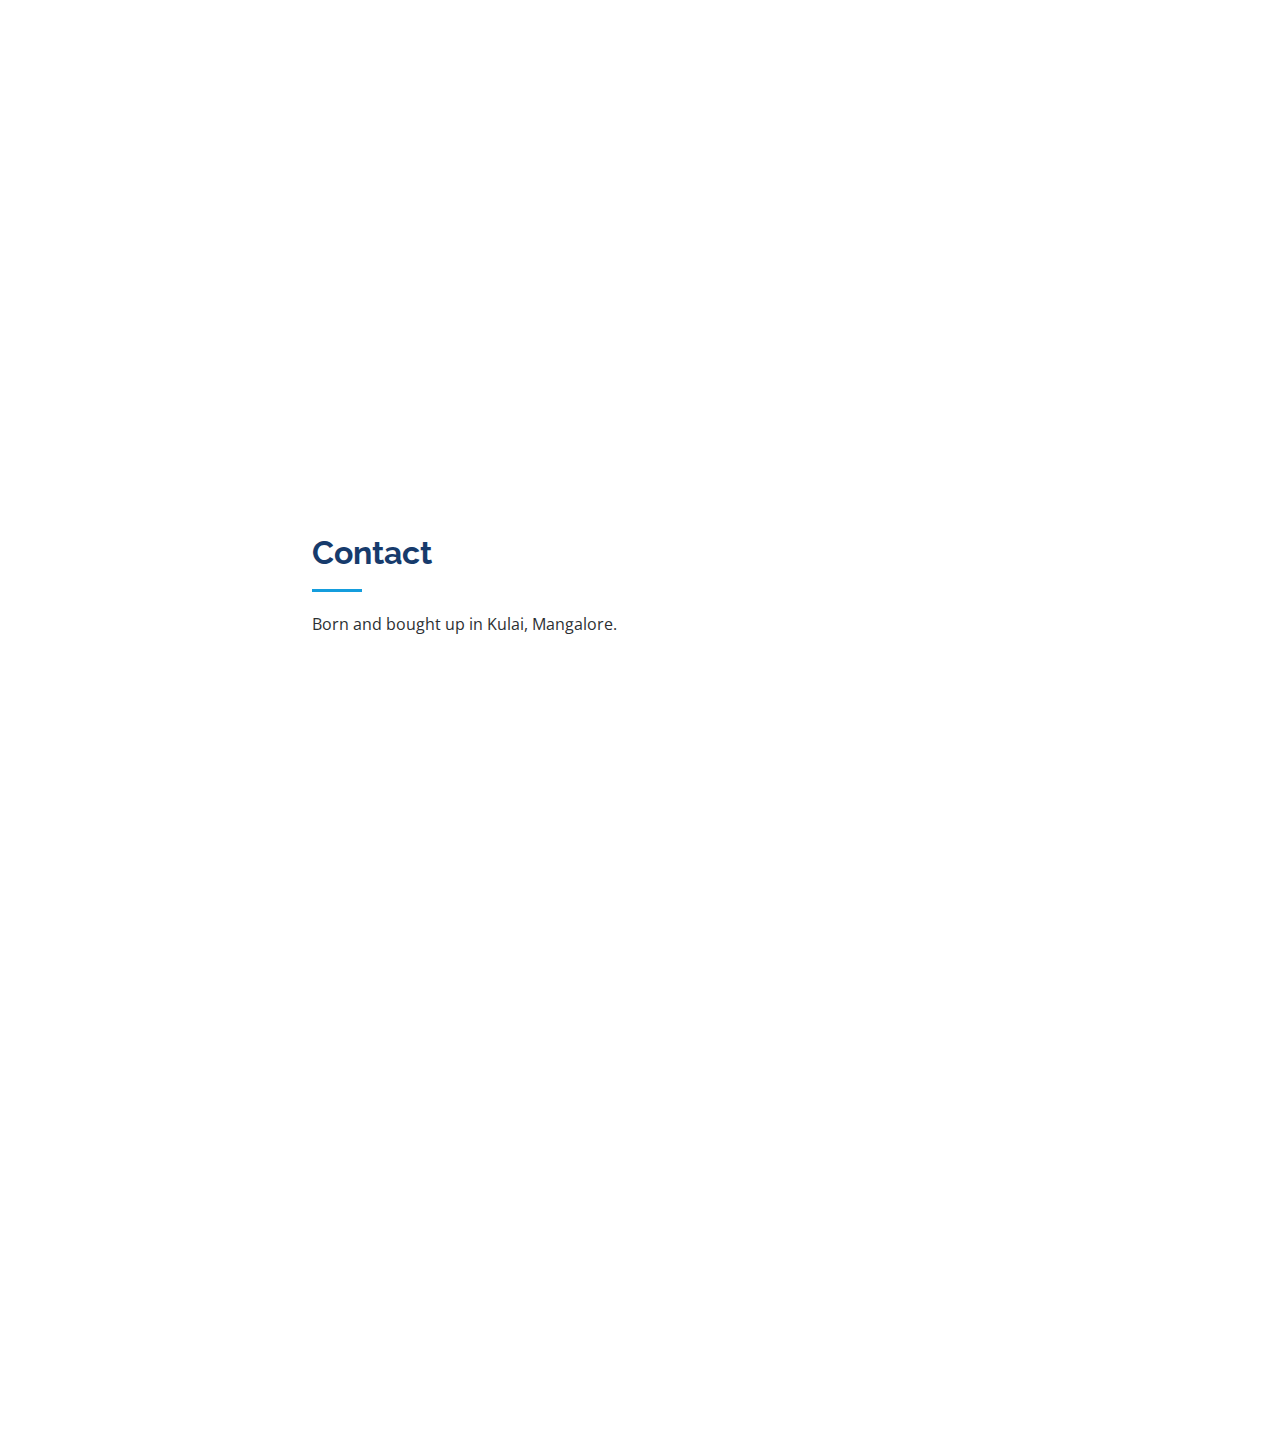
==== commit 34273c01: "updated" ====
--- a/index.html
+++ b/index.html
@@ -290,7 +290,7 @@
               <p><em>Hosabettu, Mangalore-575019, Karnataka, India</em></p>
               <ul>
                 <li>Developed my personel website.</li>
-                <li>Developed webpage for  Student technical community of A.J Institute of Engineering and Technology. </li>
+                <li>Developed webpage for Student technical community of A.J Institute of Engineering and Technology. </li>
                 <li>Lead for designing and developing Event page section for DevNation</li>
                 <li>Oversee the efficient use of production project budgets with reasonable pricing.</li>
               </ul>
